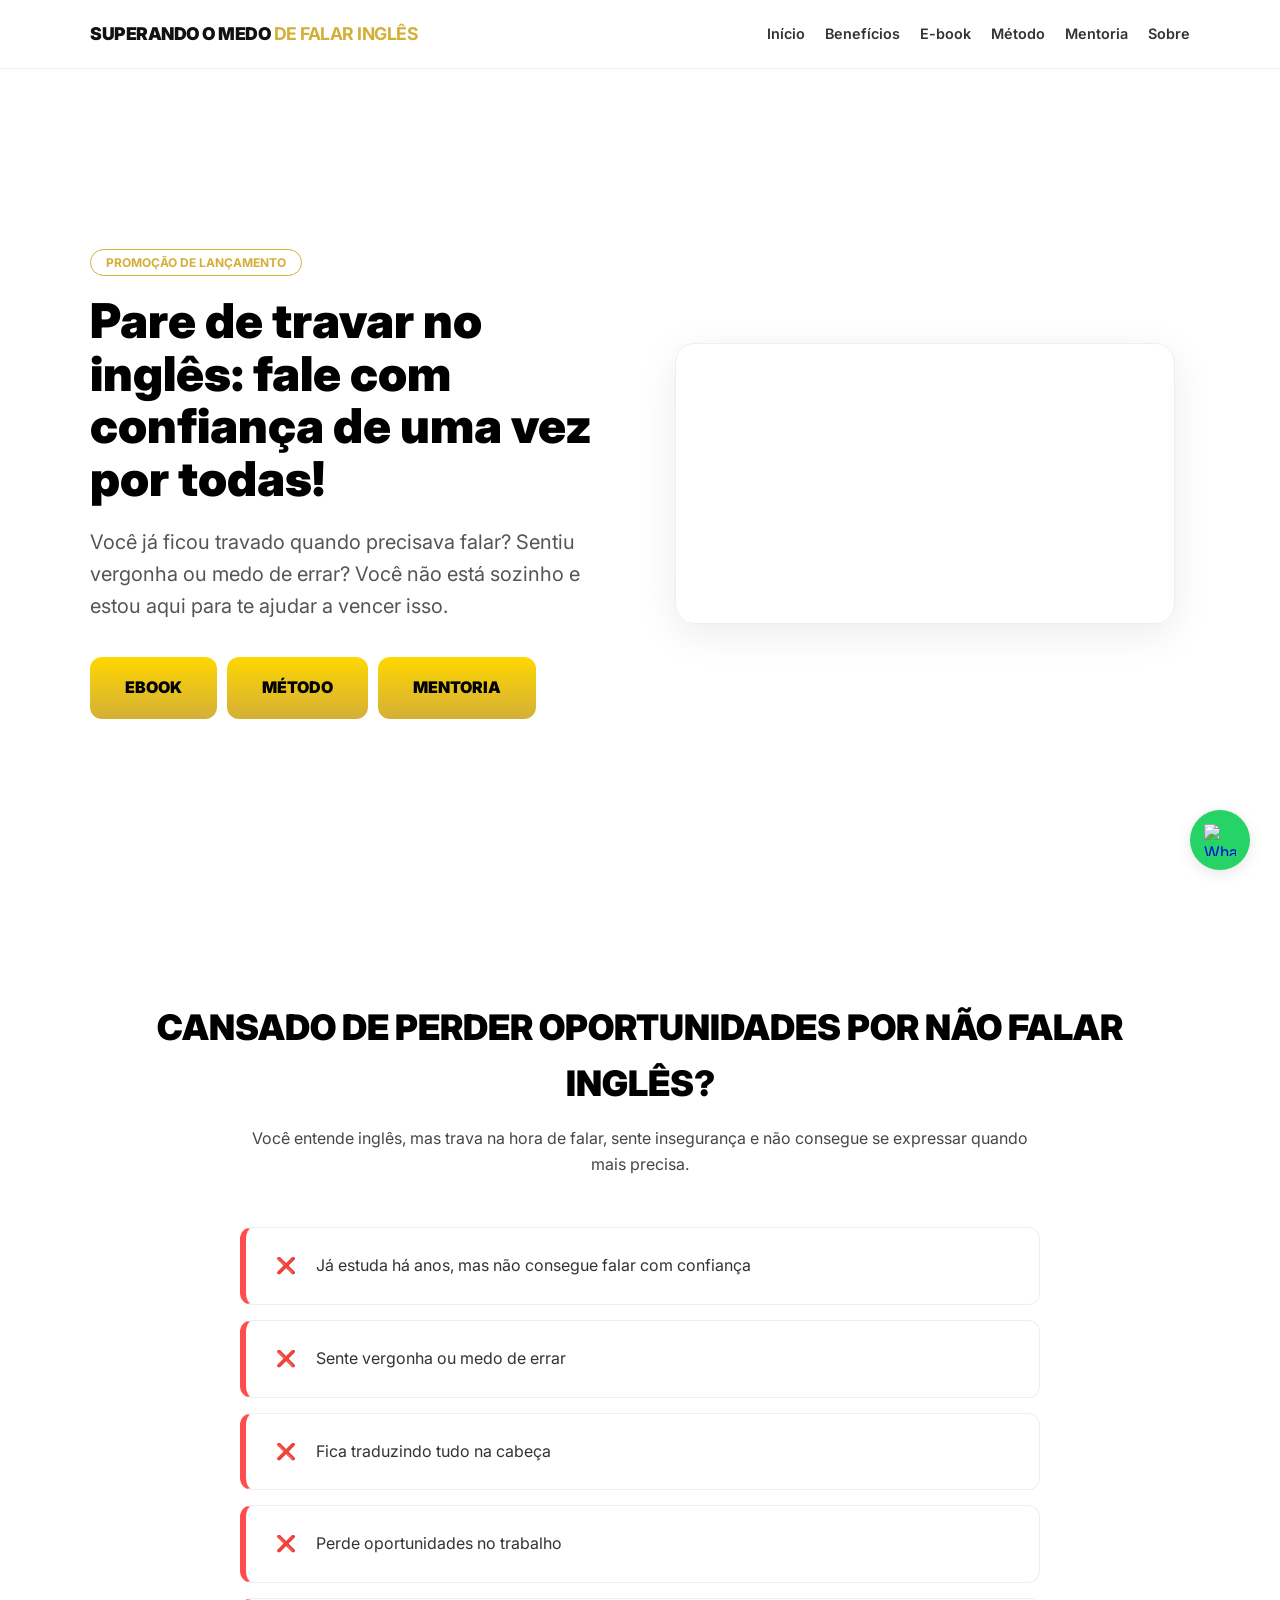
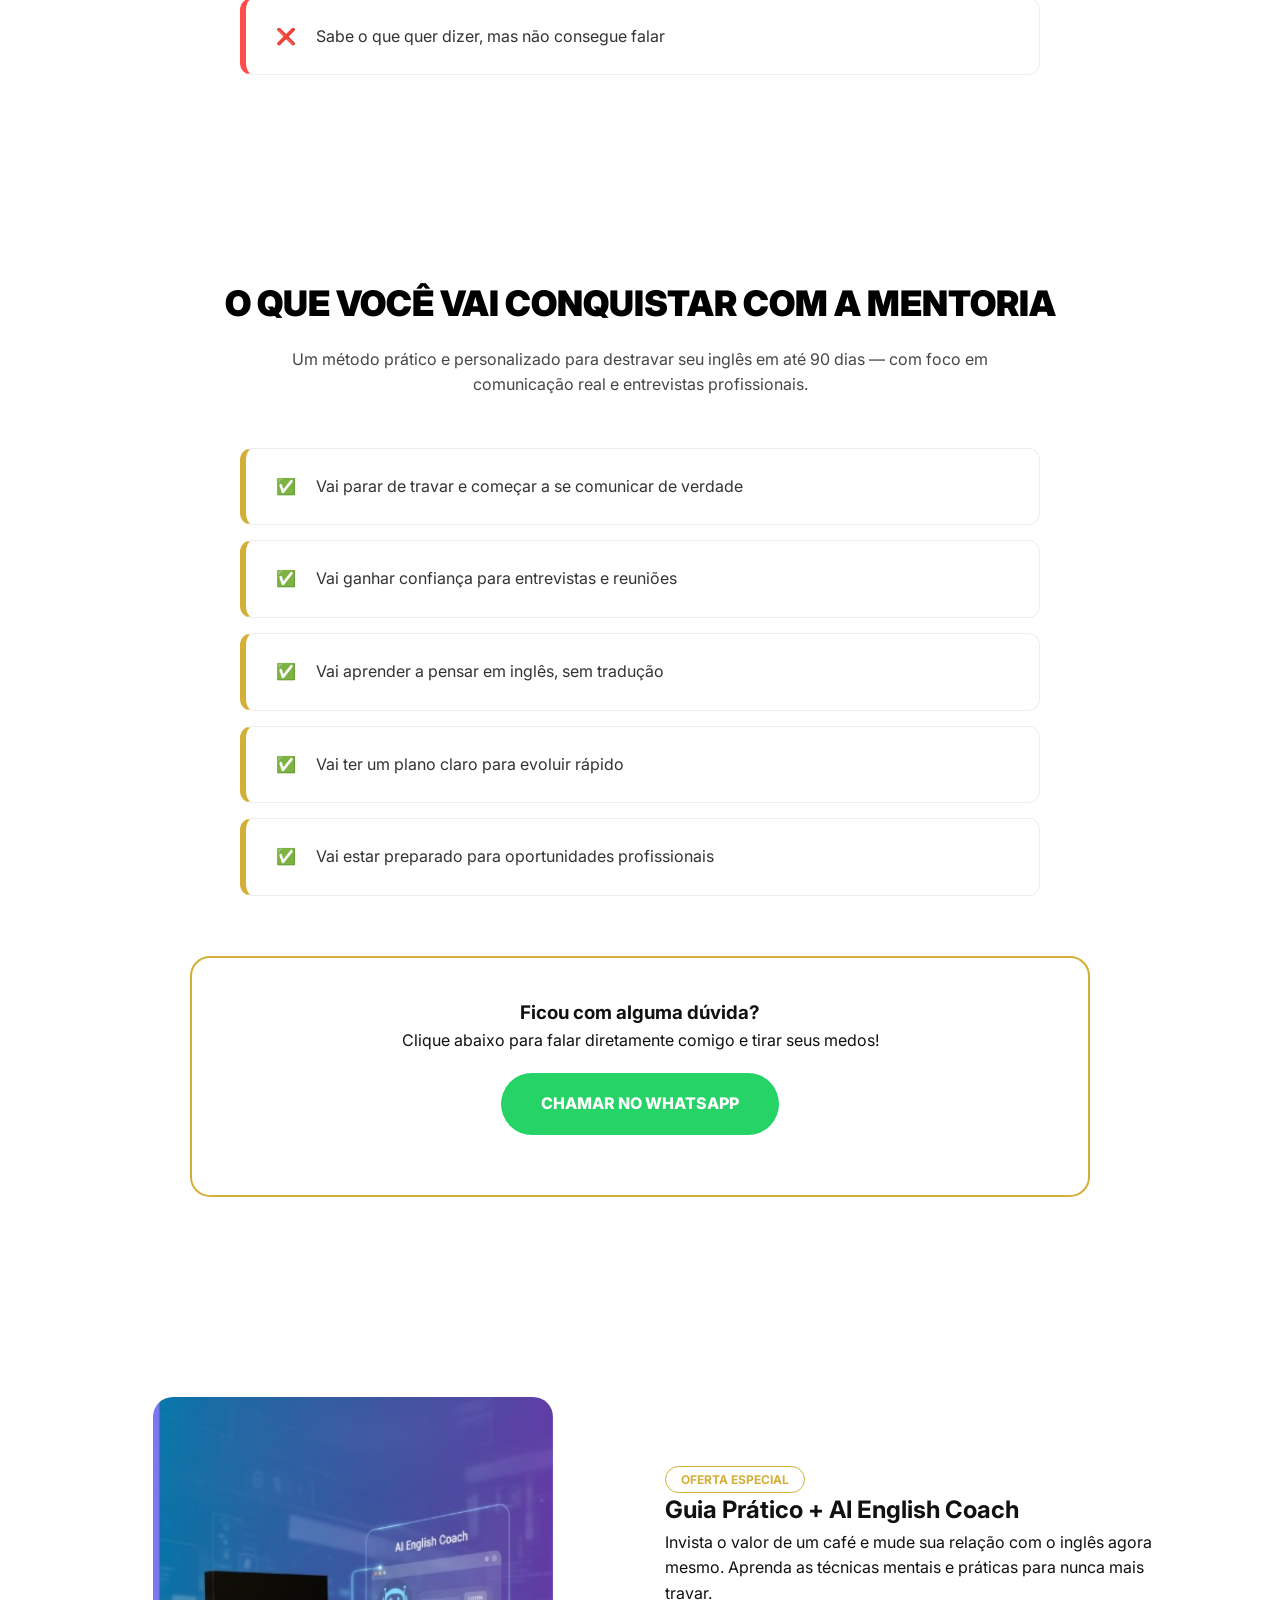
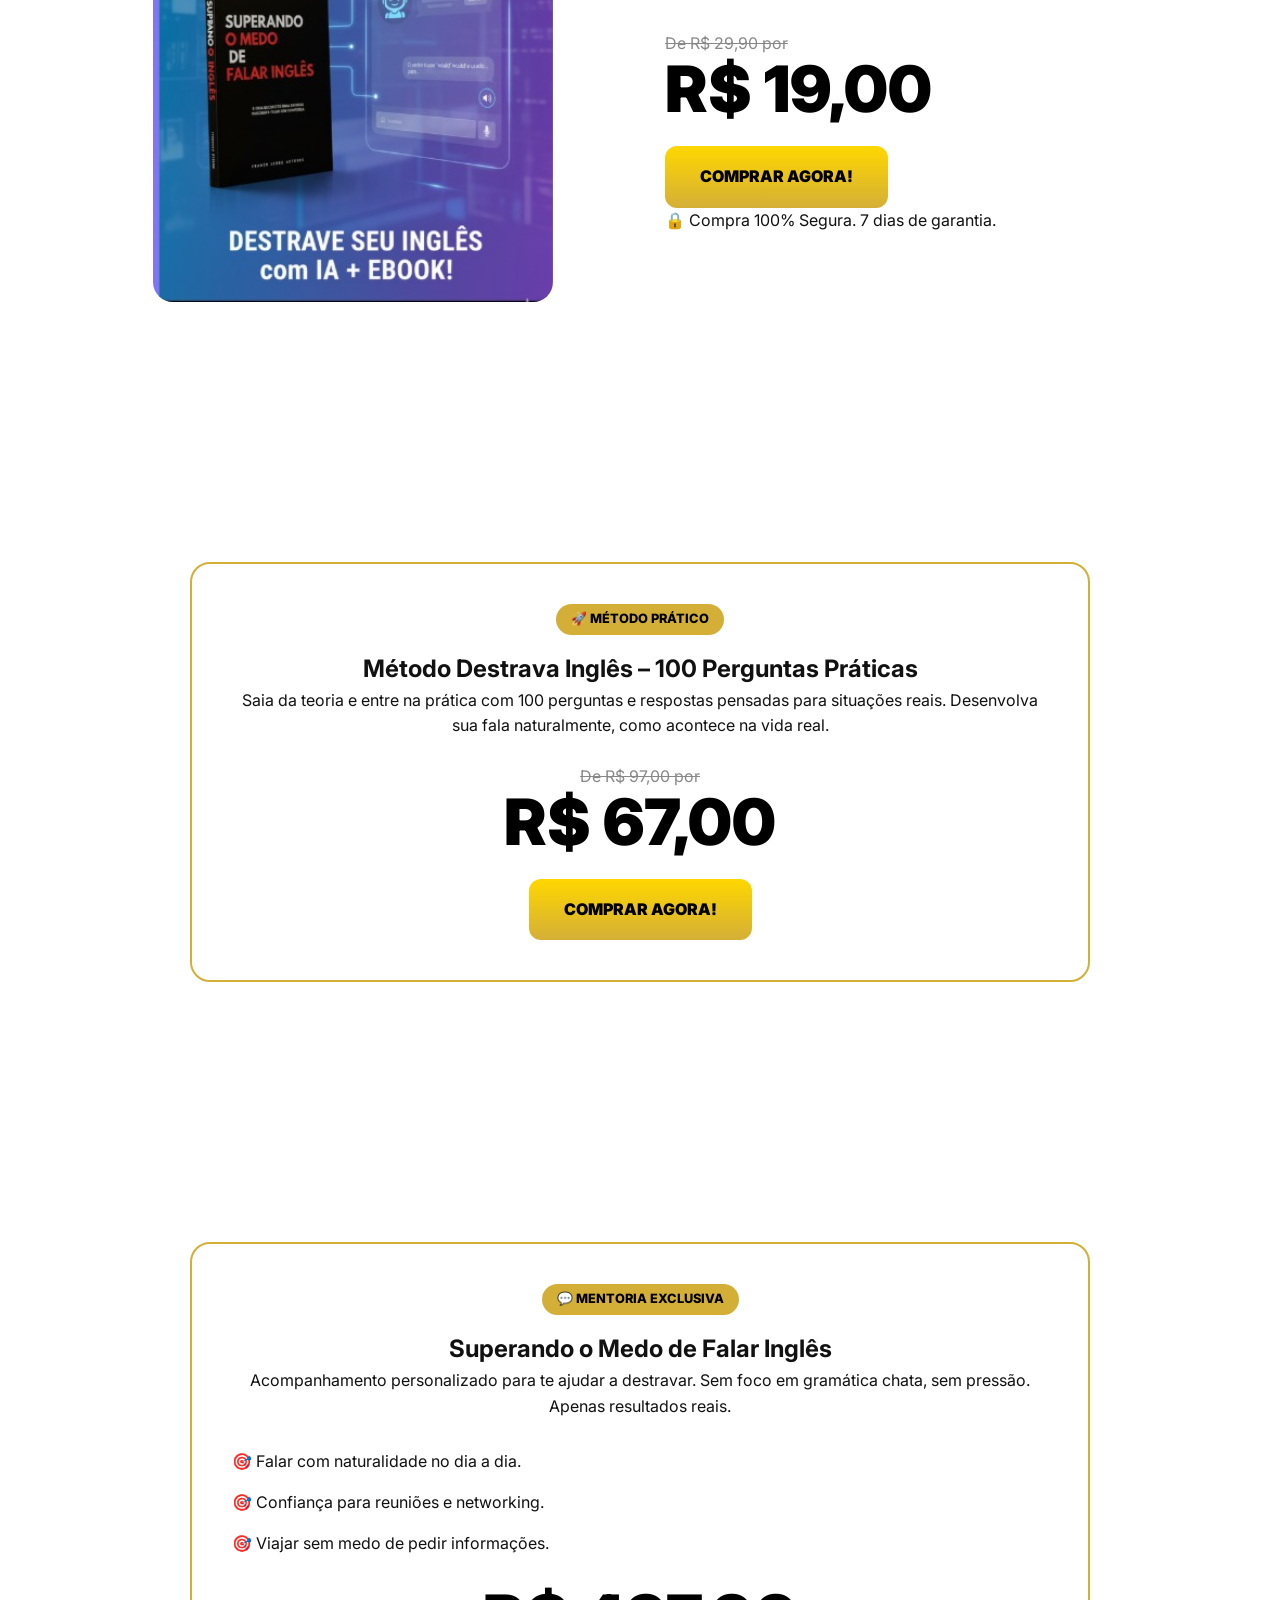
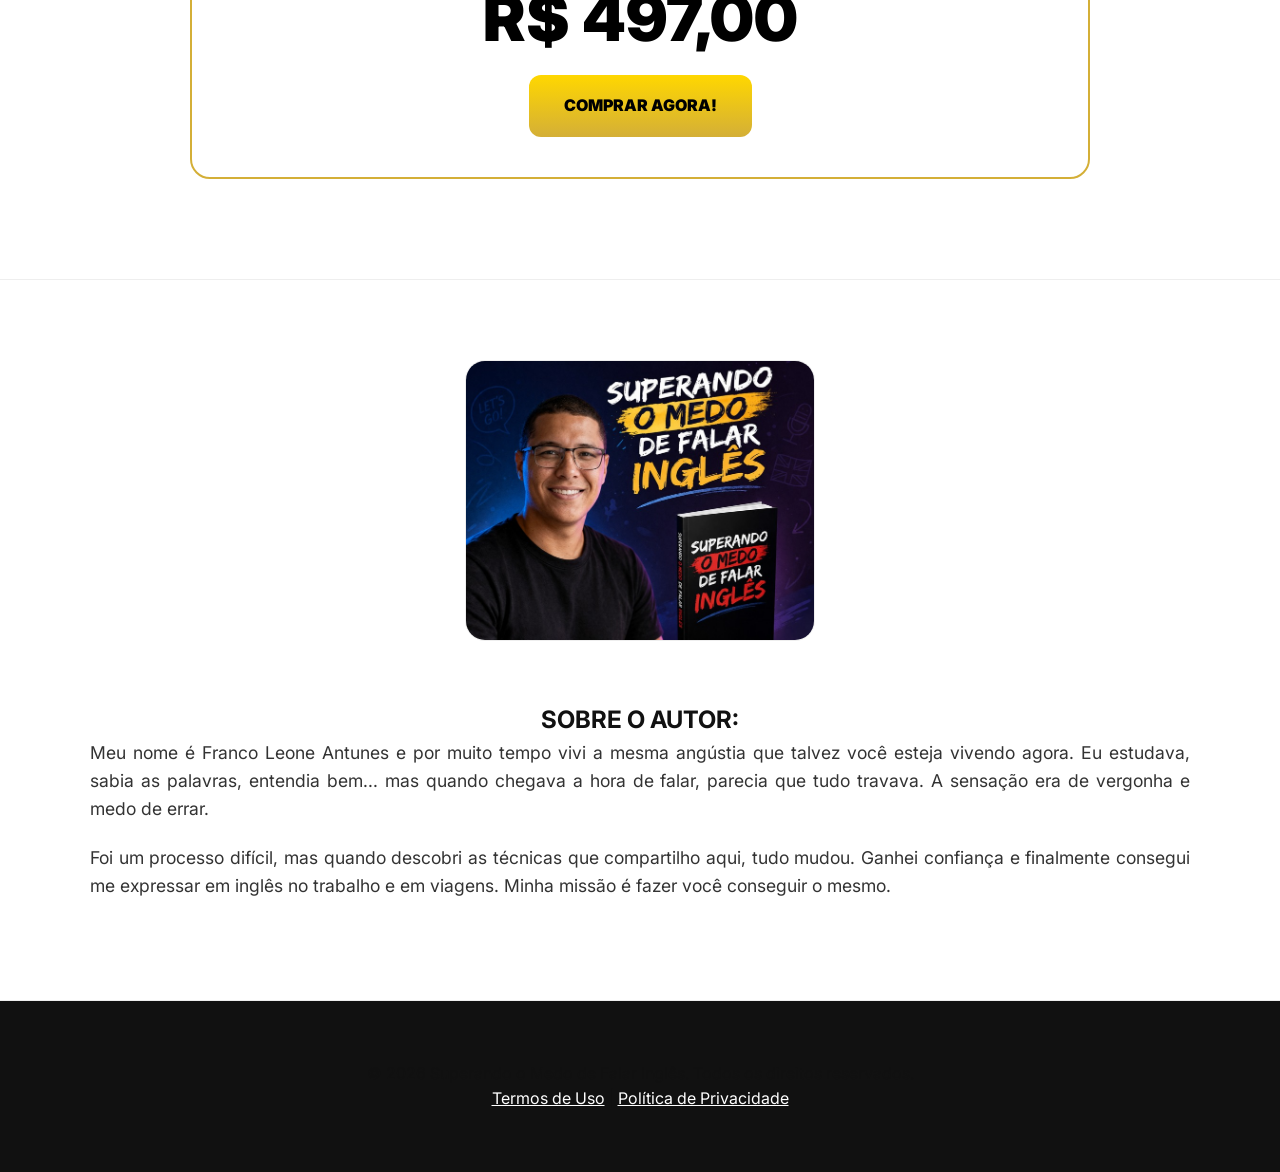
==== index.html @ 3b40af59 "Rename index.white.html to index.html" ====
<!DOCTYPE html>
<html lang="pt-br">
<head>
    <meta charset="UTF-8">
    <meta name="viewport" content="width=device-width, initial-scale=1.0">
    <meta name="description" content="Aprenda a superar o medo de falar inglês com técnicas práticas e mentoria personalizada. Destrave sua fluência profissional em até 90 dias.">
    <meta name="keywords" content="inglês, fluência, medo de falar inglês, mentoria de inglês, inglês para negócios, aprender inglês rápido">
    <meta name="author" content="Franco Leone Antunes">
    
    <meta property="og:type" content="website">
    <meta property="og:url" content="https://superandoomedo.com.br/">
    <meta property="og:title" content="Superando o Medo de Falar Inglês | Mentoria">
    <meta property="og:description" content="Pare de travar no inglês e fale com confiança de uma vez por todas!">
    <meta property="og:image" content="banner-franco.jpg">

    <title>Superando o Medo de Falar Inglês | Mentoria Exclusiva</title>
    
    <link rel="icon" href="data:image/svg+xml,<svg xmlns=%22http://www.w3.org/2000/svg%22 viewBox=%220 0 100 100%22><text y=%22.9em%22 font-size=%2290%22>🔓</text></svg>">
    
    <link rel="stylesheet" href="style_white.css">
    
    <link rel="preconnect" href="https://fonts.googleapis.com">
    <link rel="preconnect" href="https://fonts.gstatic.com" crossorigin>
    <link href="https://fonts.googleapis.com/css2?family=Inter:wght@400;700;900&display=swap" rel="stylesheet">
</head>
<body>

    <header>
        <div class="container">
            <div class="logo-text">SUPERANDO O MEDO <strong>DE FALAR INGLÊS</strong></div>
            <nav id="nav-menu">
                <ul>
                    <li><a href="#home">Início</a></li>
                    <li><a href="#beneficios">Benefícios</a></li>
                    <li><a href="#ebook">E-book</a></li>
                    <li><a href="#metodo-destrava">Método</a></li>
                    <li><a href="#mentoria">Mentoria</a></li>
                    <li><a href="#sobre">Sobre</a></li>
                </ul>
            </nav>
        </div>
    </header>

    <main>
        <section id="home">
            <div class="container hero-grid">
                <div class="hero-text">
                    <span class="badge">PROMOÇÃO DE LANÇAMENTO</span>
                    <h1>Pare de travar no inglês: fale com confiança de uma vez por todas!</h1>
                    <p>Você já ficou travado quando precisava falar? Sentiu vergonha ou medo de errar? Você não está sozinho e estou aqui para te ajudar a vencer isso.</p>
                    <div class="hero-btns">
                        <a href="#ebook" class="btn-primary pulse">EBOOK</a>
                        <a href="#metodo-destrava" class="btn-primary pulse">MÉTODO</a>
                        <a href="#mentoria" class="btn-primary pulse">MENTORIA</a>
                    </div>
                </div>
                <div class="hero-image">
                    <div class="video-container">
                        <iframe 
                            src="https://www.youtube.com/embed/LpdrgagAjxs?autoplay=1&mute=1&loop=1&playlist=LpdrgagAjxs" 
                            title="SUPERANDO O MEDO DE FALAR INGLÊS" 
                            frameborder="0" 
                            allow="accelerometer; autoplay; clipboard-write; encrypted-media; gyroscope; picture-in-picture; web-share" 
                            allowfullscreen>
                        </iframe>
                    </div>
                </div> 
            </div> 
        </section>
        
        <section id="problemas" class="bg-dark">
            <div class="container">
                <h2 class="section-title">CANSADO DE PERDER OPORTUNIDADES POR NÃO FALAR INGLÊS?</h2>
                <p class="section-subtitle">Você entende inglês, mas trava na hora de falar, sente insegurança e não consegue se expressar quando mais precisa.</p>
                
                <div class="unified-column">
                    <div class="unified-card card-red">
                        <span class="icon">❌</span>
                        <p>Já estuda há anos, mas não consegue falar com confiança</p>
                    </div>
                    <div class="unified-card card-red">
                        <span class="icon">❌</span>
                        <p>Sente vergonha ou medo de errar</p>
                    </div>
                    <div class="unified-card card-red">
                        <span class="icon">❌</span>
                        <p>Fica traduzindo tudo na cabeça</p>
                    </div>
                    <div class="unified-card card-red">
                        <span class="icon">❌</span>
                        <p>Perde oportunidades no trabalho</p>
                    </div>
                    <div class="unified-card card-red">
                        <span class="icon">❌</span>
                        <p>Sabe o que quer dizer, mas não consegue falar</p>
                    </div>
                </div>
            </div>
        </section>

        <section id="beneficios">
            <div class="container">
                <h2 class="section-title">O QUE VOCÊ VAI CONQUISTAR COM A MENTORIA</h2>
                <p class="section-subtitle">Um método prático e personalizado para destravar seu inglês em até 90 dias — com foco em comunicação real e entrevistas profissionais.</p>
                
                <div class="unified-column">
                    <div class="unified-card card-gold">
                        <span class="icon">✅</span>
                        <p>Vai parar de travar e começar a se comunicar de verdade</p>
                    </div>
                    <div class="unified-card card-gold">
                        <span class="icon">✅</span>
                        <p>Vai ganhar confiança para entrevistas e reuniões</p>
                    </div>
                    <div class="unified-card card-gold">
                        <span class="icon">✅</span>
                        <p>Vai aprender a pensar em inglês, sem tradução</p>
                    </div>
                    <div class="unified-card card-gold">
                        <span class="icon">✅</span>
                        <p>Vai ter um plano claro para evoluir rápido</p>
                    </div>
                    <div class="unified-card card-gold">
                        <span class="icon">✅</span>
                        <p>Vai estar preparado para oportunidades profissionais</p>
                    </div>
                </div>

                <div class="cta-simple-box">
                    <h3>Ficou com alguma dúvida?</h3>
                    <p>Clique abaixo para falar diretamente comigo e tirar seus medos!</p>
                    <a href="https://api.whatsapp.com/send?phone=5519981287313&text=Oi%20Franco!%20Tenho%20uma%20dúvida%20sobre%20a%20mentoria." class="btn-wa-large">CHAMAR NO WHATSAPP</a>
                </div>
            </div>
        </section>

        <section id="ebook" class="bg-dark">
            <div class="container ebook-grid">
                <div class="ebook-image-container">
                    <img src="ia-ebook.jpg" alt="Capa do E-book Superando o Medo" class="ebook-img">
                </div>
                <div class="ebook-content">
                    <span class="badge">OFERTA ESPECIAL</span>
                    <h2>Guia Prático + AI English Coach</h2>
                    <p>Invista o valor de um café e mude sua relação com o inglês agora mesmo. Aprenda as técnicas mentais e práticas para nunca mais travar.</p>
                    
                    <div class="price-container">
                        <span class="old-price">De R$ 29,90 por</span>
                        <span class="new-price">R$ 19,00</span>
                    </div>
                    
                    <a href="https://hotmart.com/pt-br/marketplace/produtos/desbloqueie-sua-fluencia-em-ingles-guia-pratico-para-superar-o-medo-de-falar/B101420411U" class="btn-primary pulse" target="_blank">COMPRAR AGORA!</a>
                    <p class="security-text">🔒 Compra 100% Segura. 7 dias de garantia.</p>
                </div>
            </div>
        </section>

        <section id="metodo-destrava">
            <div class="container">
                <div class="mentoria-premium-card">
                    <div class="mentoria-header">
                        <span class="highlight-tag">🚀 MÉTODO PRÁTICO</span>
                        <h2>Método Destrava Inglês – 100 Perguntas Práticas</h2>
                    </div>
                    <div class="mentoria-body">
                        <p>Saia da teoria e entre na prática com 100 perguntas e respostas pensadas para situações reais. Desenvolva sua fala naturalmente, como acontece na vida real.</p>
                        
                        <div class="price-container">
                            <span class="old-price">De R$ 97,00 por</span>
                            <span class="new-price">R$ 67,00</span>
                        </div>
                        
                        <a href="https://go.hotmart.com/H105443977J" class="btn-primary pulse" target="_blank">COMPRAR AGORA!</a>
                    </div>
                </div>
            </div>
        </section>

        <section id="mentoria" class="bg-dark">
            <div class="container">
                <div class="mentoria-premium-card">
                    <div class="mentoria-header">
                        <span class="highlight-tag">💬 MENTORIA EXCLUSIVA</span>
                        <h2>Superando o Medo de Falar Inglês</h2>
                    </div>
                    <div class="mentoria-body">
                        <p>Acompanhamento personalizado para te ajudar a destravar. Sem foco em gramática chata, sem pressão. Apenas resultados reais.</p>
                        <ul class="mentoria-bullets">
                            <li>🎯 Falar com naturalidade no dia a dia.</li>
                            <li>🎯 Confiança para reuniões e networking.</li>
                            <li>🎯 Viajar sem medo de pedir informações.</li>
                        </ul>
                        <div class="price-container">
                            <span class="new-price">R$ 497,00</span>
                        </div>
                        <a href="https://hotmart.com/pt-br/marketplace/produtos/consultoria-superando-o-medo-de-falar-ingles/E101495128T" class="btn-primary pulse" target="_blank">COMPRAR AGORA!</a>
                    </div>
                </div>
            </div>
        </section>

        <section id="sobre" class="author-section">
            <div class="container author-grid">
                <div class="author-img-wrapper">
                    <img src="banner-franco.jpg" alt="Franco Leone Antunes" class="author-photo">
                </div>
                <div class="author-info">
                    <h2>SOBRE O AUTOR:</h2>
                    <p>Meu nome é Franco Leone Antunes e por muito tempo vivi a mesma angústia que talvez você esteja vivendo agora. Eu estudava, sabia as palavras, entendia bem... mas quando chegava a hora de falar, parecia que tudo travava. A sensação era de vergonha e medo de errar.</p>
                    <p>Foi um processo difícil, mas quando descobri as técnicas que compartilho aqui, tudo mudou. Ganhei confiança e finalmente consegui me expressar em inglês no trabalho e em viagens. Minha missão é fazer você conseguir o mesmo.</p>
                </div>
            </div>
        </section>
    </main>

    <footer>
        <div class="container">
            <div class="footer-content">
                <p>&copy; 2026 Superando o Medo de Falar Inglês. Todos os direitos reservados.</p>
                <div class="footer-links">
                    <a href="#">Termos de Uso</a> | <a href="#">Política de Privacidade</a>
                </div>
            </div>
        </div>
    </footer>

    <a href="https://api.whatsapp.com/send?phone=5519981287313&text=Oi%20Franco!%20Vim%20pelo%20site%20e%20quero%20saber%20mais." class="whatsapp-float" target="_blank">
        <img src="https://upload.wikimedia.org/wikipedia/commons/6/6b/WhatsApp.svg" alt="WhatsApp Icon">
    </a>

</body>
</html>
---- style_white.css ----
/* --- FUNDAMENTOS --- */
:root {
    --primary: #D4AF37;
    --primary-hover: #B8860B;
    --bg-dark: #f9f9f9;
    --bg-light: #ffffff;
    --text-white: #111111;
    --text-muted: #555555;
    --gold-gradient: linear-gradient(180deg, #FFD700 0%, #D4AF37 100%);
    --card-shadow: 0 10px 30px rgba(0, 0, 0, 0.05);
    --border-gold-soft: rgba(212, 175, 55, 0.2);
}

* { margin: 0; padding: 0; box-sizing: border-box; }
html { scroll-behavior: smooth; }
body { 
    background: var(--bg-light); 
    color: var(--text-white); 
    font-family: 'Inter', sans-serif; 
    line-height: 1.6;
    background-attachment: fixed;
}
.container { width: 90%; max-width: 1100px; margin: 0 auto; }

/* --- HEADER --- */
header { 
    padding: 20px 0; 
    background: #ffffff; 
    backdrop-filter: blur(10px); 
    position: sticky; top: 0; z-index: 1000; 
    border-bottom: 1px solid #eee; 
}
header .container { display: flex; justify-content: space-between; align-items: center; }
.logo-text { font-size: 1.1rem; font-weight: 900; letter-spacing: -0.5px; }
.logo-text strong { color: var(--primary); }
nav ul { display: flex; list-style: none; gap: 20px; }
nav ul li a { color: #333; text-decoration: none; font-size: 0.9rem; font-weight: 600; transition: 0.3s; }
nav ul li a:hover { color: var(--primary); }

/* --- HERO --- */
.hero-grid { 
    padding: 80px 0; 
    display: grid; 
    grid-template-columns: 1fr 1fr; 
    gap: 40px; 
    align-items: center; 
}
.hero-text h1 { font-size: 3rem; font-weight: 900; line-height: 1.1; margin: 20px 0; color: #000; }
.hero-text p { font-size: 1.25rem; margin-bottom: 35px; color: var(--text-muted); }
.hero-btns { display: flex; gap: 10px; flex-wrap: wrap; }
.badge { border: 1px solid var(--primary); color: var(--primary); padding: 5px 15px; border-radius: 50px; font-size: 0.75rem; font-weight: bold; width: fit-content; }

.video-container {
    position: relative; width: 100%; max-width: 500px; margin: 0 auto;
    aspect-ratio: 16 / 9; border-radius: 20px; overflow: hidden;
    box-shadow: 0 10px 40px rgba(0,0,0,0.08); border: 1px solid #eee;
}
.video-container iframe { position: absolute; top: 0; left: 0; width: 100%; height: 100%; border: none; }

/* --- BOTÕES --- */
.btn-primary { 
    background: var(--gold-gradient); color: #000; padding: 18px 35px; 
    border-radius: 12px; text-decoration: none; font-weight: 900; 
    display: inline-block; transition: 0.3s; text-align: center; border: none;
}
.btn-secondary { 
    border: 2px solid var(--primary); color: var(--primary); padding: 16px 35px; 
    border-radius: 12px; text-decoration: none; font-weight: 900; 
    display: inline-block; transition: 0.3s; text-align: center;
}
.btn-primary:hover { transform: translateY(-3px); box-shadow: 0 10px 20px rgba(212, 175, 55, 0.2); }

/* --- CARDS COM ZOOM --- */
section { padding: 100px 0; }
.section-title { text-align: center; color: #000; font-size: 2.2rem; font-weight: 900; margin-bottom: 15px; }
.section-subtitle { text-align: center; max-width: 800px; margin: 0 auto 50px; opacity: 0.9; color: #333; }

.unified-column { display: flex; flex-direction: column; gap: 15px; max-width: 800px; margin: 0 auto; }
.unified-card { 
    background: #ffffff; padding: 25px 30px; border-radius: 12px; 
    display: flex; align-items: center; gap: 20px; border: 1px solid #eee; 
    transition: all 0.4s cubic-bezier(0.175, 0.885, 0.32, 1.275);
    color: #333;
}
.unified-card:hover { transform: scale(1.03); border-color: var(--primary); }

.card-red { border-left: 6px solid #ff4d4d; }
.card-gold { border-left: 6px solid var(--primary); }

/* --- CARDS PREMIUM (MÉTODO E MENTORIA) --- */
.mentoria-premium-card { 
    display: flex !important;
    flex-direction: column !important;
    align-items: center !important; 
    justify-content: center !important;
    text-align: center !important; 
    margin: 60px auto 0; 
    padding: 40px; 
    border: 2px solid var(--primary); 
    border-radius: 20px; 
    background: #fff; 
    width: 100%;
    max-width: 900px;
}

.highlight-tag {
    background: var(--primary);
    color: #000;
    padding: 5px 15px;
    border-radius: 50px;
    font-size: 0.8rem;
    font-weight: 800;
    text-transform: uppercase;
    margin-bottom: 15px;
    display: inline-block;
}

/* --- CENTRALIZAÇÃO DEFINITIVA (DÚVIDAS) --- */
.cta-simple-box { 
    display: flex !important;
    flex-direction: column !important;
    align-items: center !important; 
    justify-content: center !important;
    text-align: center !important; 
    margin: 60px auto 0; 
    padding: 40px; 
    border: 2px solid var(--primary); 
    border-radius: 20px; 
    background: #fff; 
    width: 100%;
    max-width: 900px;
}

/* --- BOTÃO WHATSAPP VERDE CENTRALIZADO --- */
.btn-wa-large { 
    display: flex; 
    align-items: center; 
    justify-content: center; 
    background: #25d366 !important; 
    color: #fff !important; 
    padding: 18px 40px; 
    border-radius: 50px; 
    text-decoration: none; 
    font-weight: 800; 
    margin: 25px auto 0; 
    transition: 0.3s;
    width: fit-content;
}

/* --- LIMPEZA DA MENTORIA (SEM PONTOS) --- */
.mentoria-bullets { 
    list-style: none !important; 
    padding: 0 !important; 
    margin: 30px auto !important; 
}
.mentoria-bullets li { 
    margin-bottom: 15px; 
    display: flex; 
    align-items: center; 
    gap: 10px; 
    list-style-type: none !important;
}

/* --- EBOOK E SOBRE --- */
.ebook-grid { display: grid; gap: 50px; align-items: center; grid-template-columns: 1fr 1fr; }
.ebook-img { width: 100%; border-radius: 20px; max-width: 400px; display: block; margin: 0 auto; }
.price-container { margin: 25px 0; }
.old-price { text-decoration: line-through; color: #888; display: block; }
.new-price { font-size: 4rem; font-weight: 900; color: #000; display: block; line-height: 1; }

.author-section { background: #fff; color: #111; padding: 80px 0; border-top: 1px solid #eee; }
.author-grid { display: grid; grid-template-columns: 350px 1fr; gap: 60px; align-items: center; }
.author-photo { width: 100%; max-width: 350px; border-radius: 20px; display: block; margin: 0 auto; border: 1px solid #eee; }
.author-info p { margin-bottom: 20px; font-size: 1.1rem; text-align: justify; color: #333; }

/* --- FOOTER (CORREÇÃO DAS LETRAS AZUIS) --- */
footer { padding: 60px 0; background: #111; text-align: center; border-top: 1px solid #eee; }
footer .container { display: flex; flex-direction: column; align-items: center; }
footer a, footer a:visited, footer a:active { 
    color: #ffffff !important; 
    text-decoration: underline !important; 
    -webkit-text-fill-color: #ffffff !important;
    transition: 0.3s; 
}
footer a:hover { color: var(--primary) !important; }

/* --- WHATSAPP FLUTUANTE --- */
.whatsapp-float { 
    position: fixed; bottom: 30px; right: 30px; 
    background-color: #25d366; width: 60px; height: 60px; 
    border-radius: 50%; display: flex; align-items: center; justify-content: center; 
    z-index: 2000; box-shadow: 0 4px 15px rgba(0,0,0,0.1); 
}
.whatsapp-float img { width: 32px; height: 32px; object-fit: contain; }

/* --- RESPONSIVIDADE --- */
@media (max-width: 850px) {
    nav { display: none; }
    .hero-grid, .author-grid, .ebook-grid { grid-template-columns: 1fr !important; text-align: center; }
    .hero-btns { justify-content: center; }
    .btn-primary, .btn-secondary { width: 100%; }
}

/* --- ANIMAÇÕES E CORREÇÕES FINAIS --- */
.pulse { animation: pulse-animation 2s infinite; }
@keyframes pulse-animation {
    0%, 100% { transform: scale(1); }
    50% { transform: scale(1.05); }
}

#duvidas, .cta-simple-box, section:last-of-type .container {
    text-align: center !important;
    display: flex !important;
    flex-direction: column !important;
    align-items: center !important;
    justify-content: center !important;
}

.btn-wa-large {
    margin: 20px auto !important;
    display: inline-flex !important;
}

/* --- ESTILO DO INSTAGRAM NO SOBRE (COLE NO FINAL DO ARQUIVO) --- */
.insta-wrapper {
    margin-top: 25px;
}

.custom-insta-link {
    display: inline-flex;
    align-items: center;
    text-decoration: none !important; 
    color: #333 !important; 
    font-weight: 800;
    font-size: 1rem;
    padding: 10px 20px;
    background: #f0f0f0; 
    border-radius: 50px;
    transition: 0.3s;
}

.custom-insta-link:hover {
    background: #e0e0e0;
    color: var(--primary) !important; 
}

.insta-icon {
    width: 22px;
    height: 22px;
    margin-right: 10px;
}

/* Centraliza o botão do insta apenas no celular */
@media (max-width: 850px) {
    .insta-wrapper {
        display: flex;
        justify-content: center;
    }
}
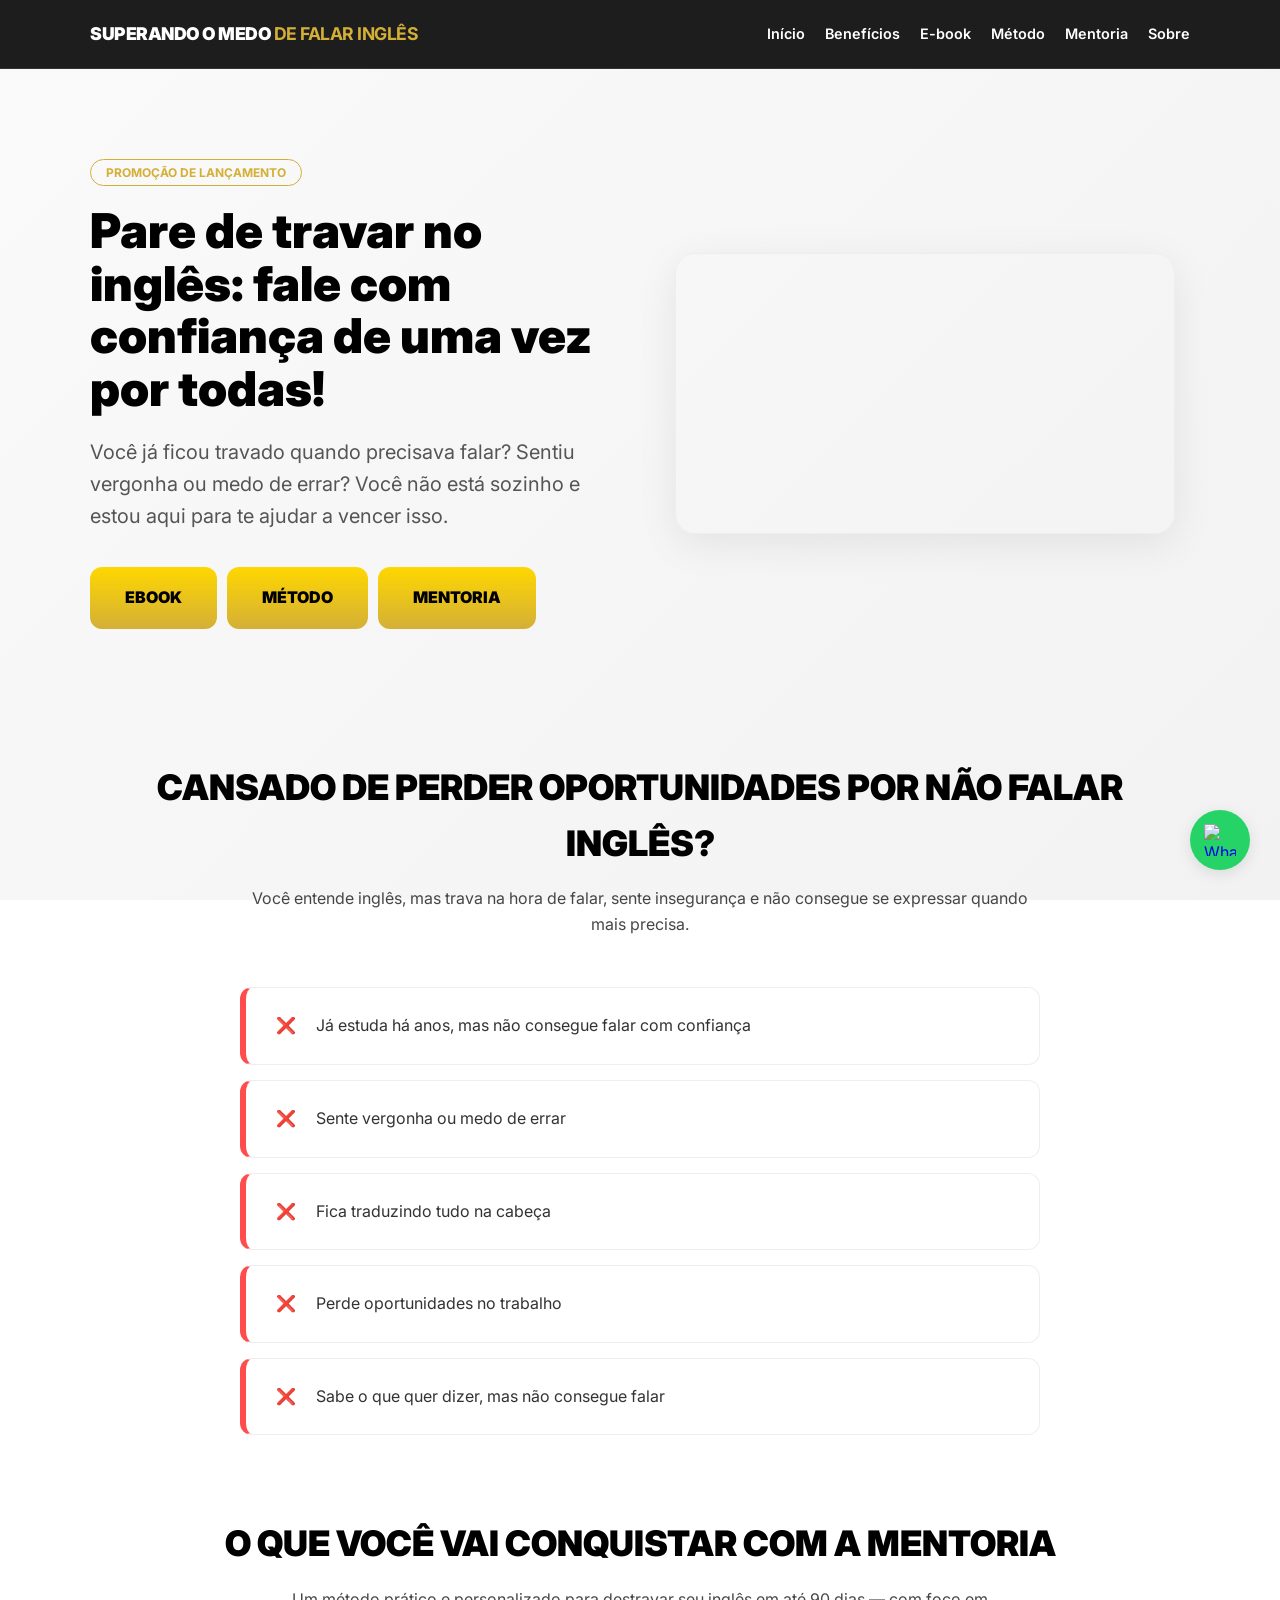
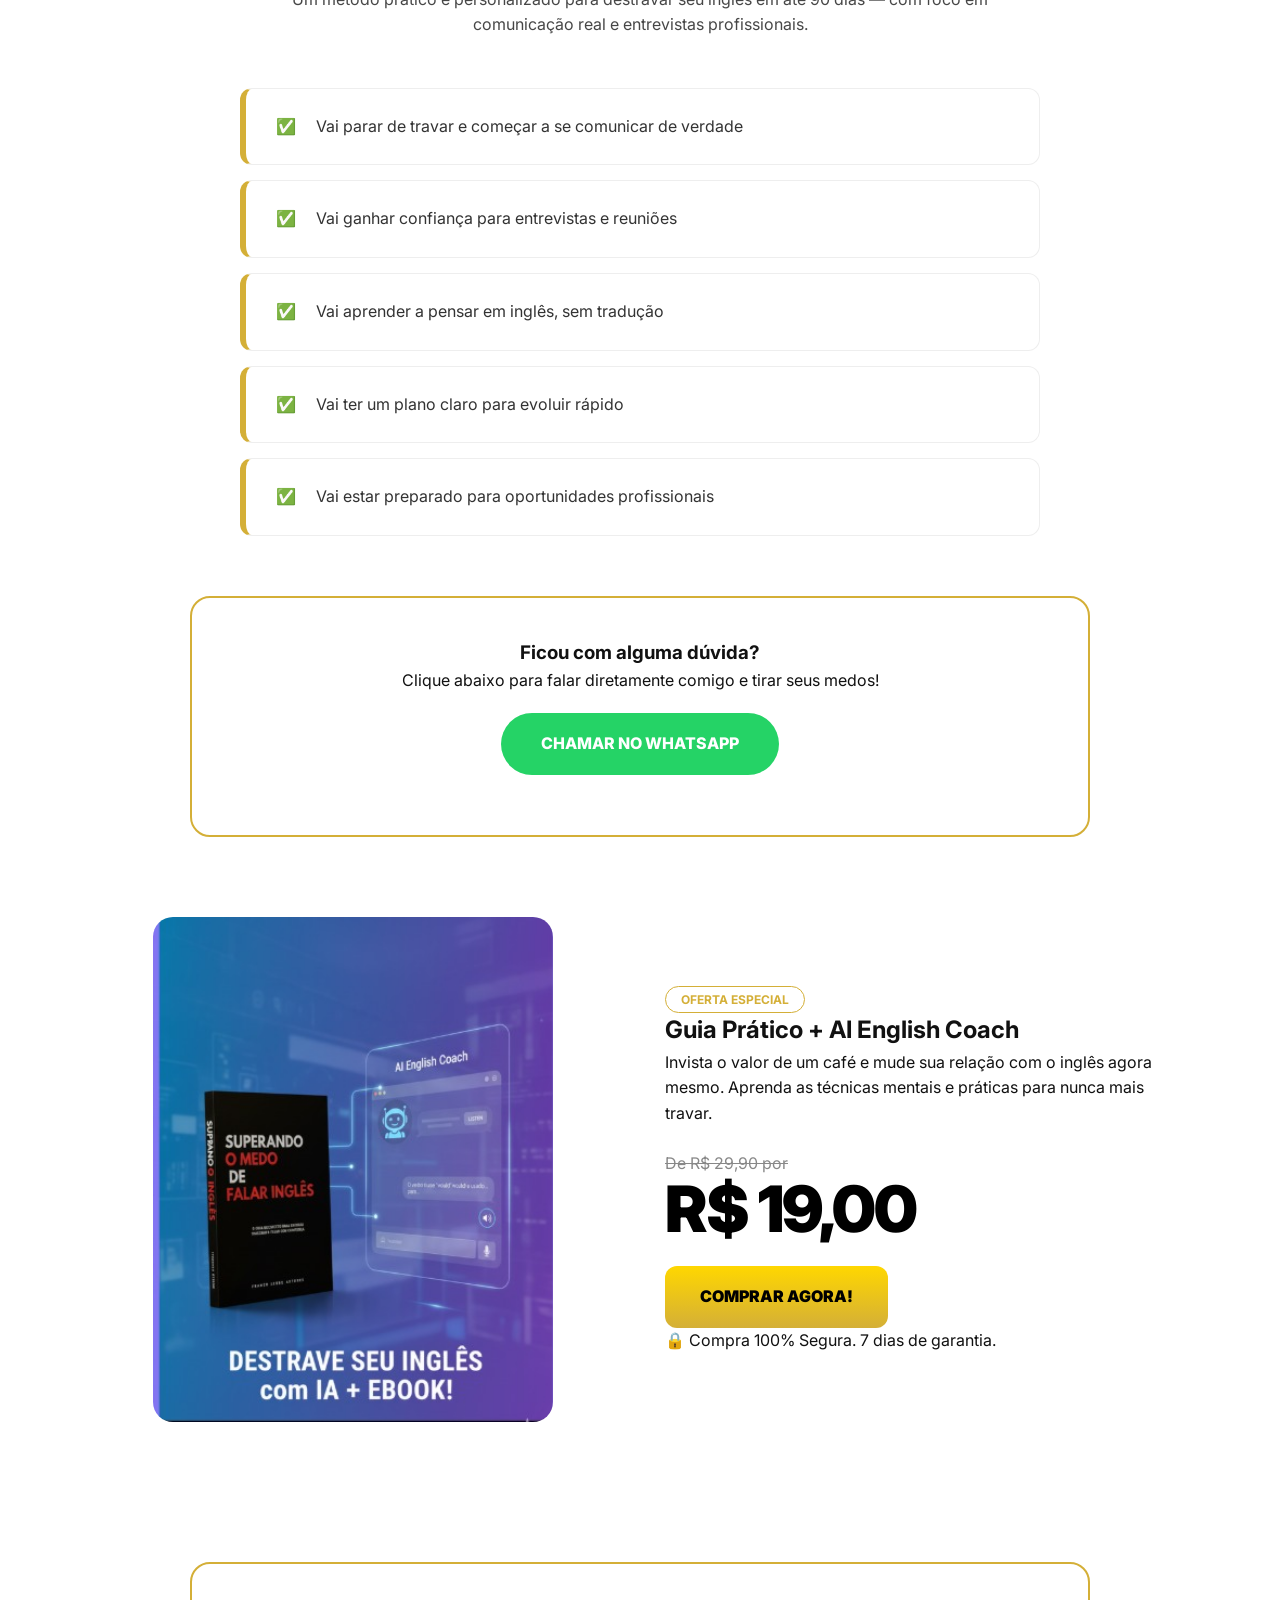
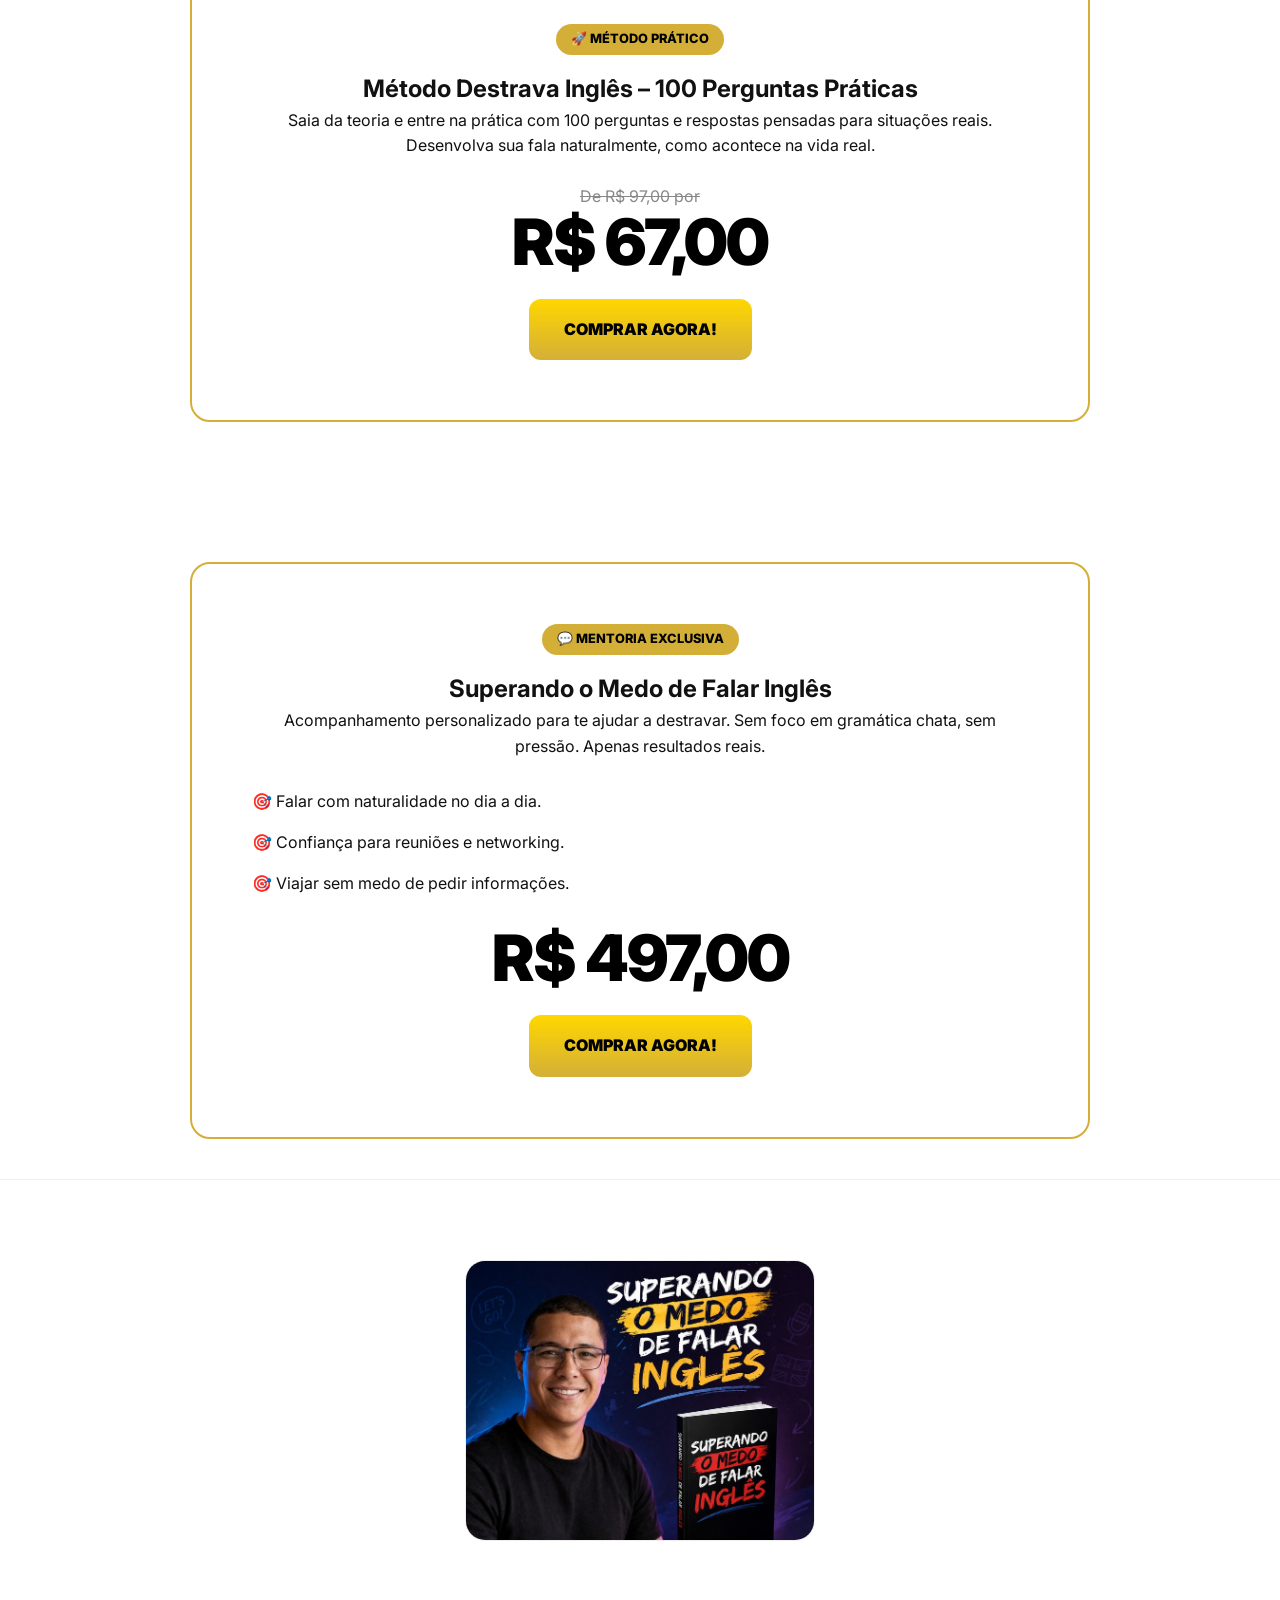
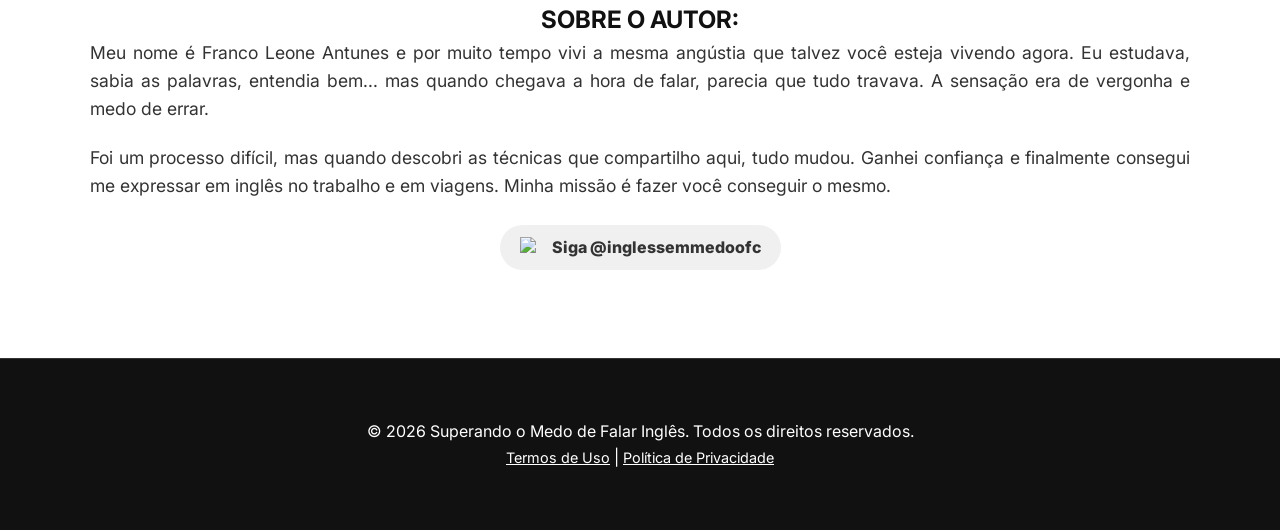
==== commit a26cb219: "Update index.html" ====
--- a/index.html
+++ b/index.html
@@ -208,6 +208,13 @@
                     <h2>SOBRE O AUTOR:</h2>
                     <p>Meu nome é Franco Leone Antunes e por muito tempo vivi a mesma angústia que talvez você esteja vivendo agora. Eu estudava, sabia as palavras, entendia bem... mas quando chegava a hora de falar, parecia que tudo travava. A sensação era de vergonha e medo de errar.</p>
                     <p>Foi um processo difícil, mas quando descobri as técnicas que compartilho aqui, tudo mudou. Ganhei confiança e finalmente consegui me expressar em inglês no trabalho e em viagens. Minha missão é fazer você conseguir o mesmo.</p>
+                    
+                    <div class="insta-wrapper">
+                        <a href="https://www.instagram.com/inglessemmedoofc?igsh=eXN4MGY2cHg0Y2Vk&utm_source=qr" target="_blank" class="custom-insta-link">
+                            <img src="https://upload.wikimedia.org/wikipedia/commons/e/e7/Instagram_logo_2016.svg" alt="Instagram" class="insta-icon">
+                            Siga @inglessemmedoofc
+                        </a>
+                    </div>
                 </div>
             </div>
         </section>
--- a/style_white.css
+++ b/style_white.css
@@ -2,44 +2,66 @@
 :root {
     --primary: #D4AF37;
     --primary-hover: #B8860B;
-    --bg-dark: #f9f9f9;
-    --bg-light: #ffffff;
+    --bg-dark: #F2F2F2;
+    --bg-light: #FAFAFA;
     --text-white: #111111;
     --text-muted: #555555;
     --gold-gradient: linear-gradient(180deg, #FFD700 0%, #D4AF37 100%);
-    --card-shadow: 0 10px 30px rgba(0, 0, 0, 0.05);
+    --card-shadow: 0 15px 35px rgba(0, 0, 0, 0.06);
     --border-gold-soft: rgba(212, 175, 55, 0.2);
 }
 
 * { margin: 0; padding: 0; box-sizing: border-box; }
 html { scroll-behavior: smooth; }
 body { 
-    background: var(--bg-light); 
+    /* Cria o degradê suave entre o branco gelo e o cinza claro */
+    background: linear-gradient(135deg, var(--bg-light) 0%, var(--bg-dark) 100%);
+    background-attachment: fixed; /* Mantém o degradê estático ao rolar */
+    
+    /* Mantenha o restante das suas propriedades */
     color: var(--text-white); 
     font-family: 'Inter', sans-serif; 
     line-height: 1.6;
-    background-attachment: fixed;
 }
 .container { width: 90%; max-width: 1100px; margin: 0 auto; }
 
-/* --- HEADER --- */
-header { 
-    padding: 20px 0; 
-    background: #ffffff; 
-    backdrop-filter: blur(10px); 
-    position: sticky; top: 0; z-index: 1000; 
-    border-bottom: 1px solid #eee; 
-}
+/* --- HEADER (MODO ESCURO) --- */
+header {
+    padding: 20px 0;
+    background: rgba(17, 17, 17, 0.95); /* Preto sofisticado com leve transparência */
+    backdrop-filter: blur(10px); /* O efeito de 'vidro fosco' */
+    position: sticky;
+    top: 0;
+    z-index: 1000;
+    border-bottom: 1px solid rgba(255, 255, 255, 0.1); /* Uma linha de brilho bem fina */
+}
+
 header .container { display: flex; justify-content: space-between; align-items: center; }
-.logo-text { font-size: 1.1rem; font-weight: 900; letter-spacing: -0.5px; }
-.logo-text strong { color: var(--primary); }
+
+.logo-text { 
+    font-size: 1.1rem; 
+    font-weight: 900; 
+    letter-spacing: -0.5px; 
+    color: #ffffff; /* Letras do logo em branco */
+}
+
+.logo-text strong { color: var(--primary); } /* Mantém o "DE FALAR INGLÊS" em dourado */
+
 nav ul { display: flex; list-style: none; gap: 20px; }
-nav ul li a { color: #333; text-decoration: none; font-size: 0.9rem; font-weight: 600; transition: 0.3s; }
-nav ul li a:hover { color: var(--primary); }
+
+nav ul li a { 
+    color: #ffffff; /* Palavras do menu em branco */
+    text-decoration: none; 
+    font-size: 0.9rem; 
+    font-weight: 600; 
+    transition: 0.3s; 
+}
+
+nav ul li a:hover { color: var(--primary); } /* Mantém o efeito dourado ao passar o mouse */
 
 /* --- HERO --- */
 .hero-grid { 
-    padding: 80px 0; 
+    padding: 50px 0; /* Diminui o espaço em cima e embaixo para 50px */
     display: grid; 
     grid-template-columns: 1fr 1fr; 
     gap: 40px; 
@@ -71,7 +93,7 @@
 .btn-primary:hover { transform: translateY(-3px); box-shadow: 0 10px 20px rgba(212, 175, 55, 0.2); }
 
 /* --- CARDS COM ZOOM --- */
-section { padding: 100px 0; }
+section { padding: 40px 0; }
 .section-title { text-align: center; color: #000; font-size: 2.2rem; font-weight: 900; margin-bottom: 15px; }
 .section-subtitle { text-align: center; max-width: 800px; margin: 0 auto 50px; opacity: 0.9; color: #333; }
 
@@ -95,7 +117,7 @@
     justify-content: center !important;
     text-align: center !important; 
     margin: 60px auto 0; 
-    padding: 40px; 
+    padding: 60px; 
     border: 2px solid var(--primary); 
     border-radius: 20px; 
     background: #fff; 
@@ -166,23 +188,48 @@
 .ebook-img { width: 100%; border-radius: 20px; max-width: 400px; display: block; margin: 0 auto; }
 .price-container { margin: 25px 0; }
 .old-price { text-decoration: line-through; color: #888; display: block; }
-.new-price { font-size: 4rem; font-weight: 900; color: #000; display: block; line-height: 1; }
+.new-price { 
+    font-size: 4rem; 
+    font-weight: 900; 
+    color: #000; 
+    display: block; 
+    line-height: 1;
+    letter-spacing: -2px; /* Adicione esta linha aqui */
+}
 
 .author-section { background: #fff; color: #111; padding: 80px 0; border-top: 1px solid #eee; }
 .author-grid { display: grid; grid-template-columns: 350px 1fr; gap: 60px; align-items: center; }
 .author-photo { width: 100%; max-width: 350px; border-radius: 20px; display: block; margin: 0 auto; border: 1px solid #eee; }
 .author-info p { margin-bottom: 20px; font-size: 1.1rem; text-align: justify; color: #333; }
 
-/* --- FOOTER (CORREÇÃO DAS LETRAS AZUIS) --- */
-footer { padding: 60px 0; background: #111; text-align: center; border-top: 1px solid #eee; }
-footer .container { display: flex; flex-direction: column; align-items: center; }
+/* --- FOOTER (CORREÇÃO DAS LETRAS AZUIS E TEXTO BRANCO) --- */
+footer { 
+    padding: 60px 0; 
+    background: #111; 
+    text-align: center; 
+    border-top: 1px solid #333; /* Mudei para um cinza escuro para não contrastar tanto com o fundo preto */
+    color: #ffffff; 
+}
+
+footer .container { 
+    display: flex; 
+    flex-direction: column; 
+    align-items: center; 
+    gap: 15px; /* Adiciona um espaço de 15px entre a frase e os links */
+}
+
 footer a, footer a:visited, footer a:active { 
     color: #ffffff !important; 
     text-decoration: underline !important; 
     -webkit-text-fill-color: #ffffff !important;
     transition: 0.3s; 
-}
-footer a:hover { color: var(--primary) !important; }
+    font-size: 0.9rem; /* Deixa os links levemente menores que o copyright, fica mais elegante */
+}
+
+footer a:hover { 
+    color: var(--primary) !important; 
+    -webkit-text-fill-color: var(--primary) !important;
+}
 
 /* --- WHATSAPP FLUTUANTE --- */
 .whatsapp-float { 
@@ -256,4 +303,20 @@
         display: flex;
         justify-content: center;
     }
-}+}
+
+/* --- AJUSTE DE PREÇOS PARA CELULAR --- */
+@media (max-width: 850px) {
+    .new-price {
+        font-size: 2.8rem !important; /* Diminui o preço no celular */
+        letter-spacing: -1px; /* Ajusta o espaçamento para não ficar espremido */
+    }
+    
+    .old-price {
+        font-size: 1rem; /* Diminui levemente o preço riscado também */
+    }
+
+    .mentoria-premium-card, .cta-simple-box {
+        padding: 30px 20px !important; /* Diminui o respiro interno para caber melhor na tela do celular */
+    }
+}
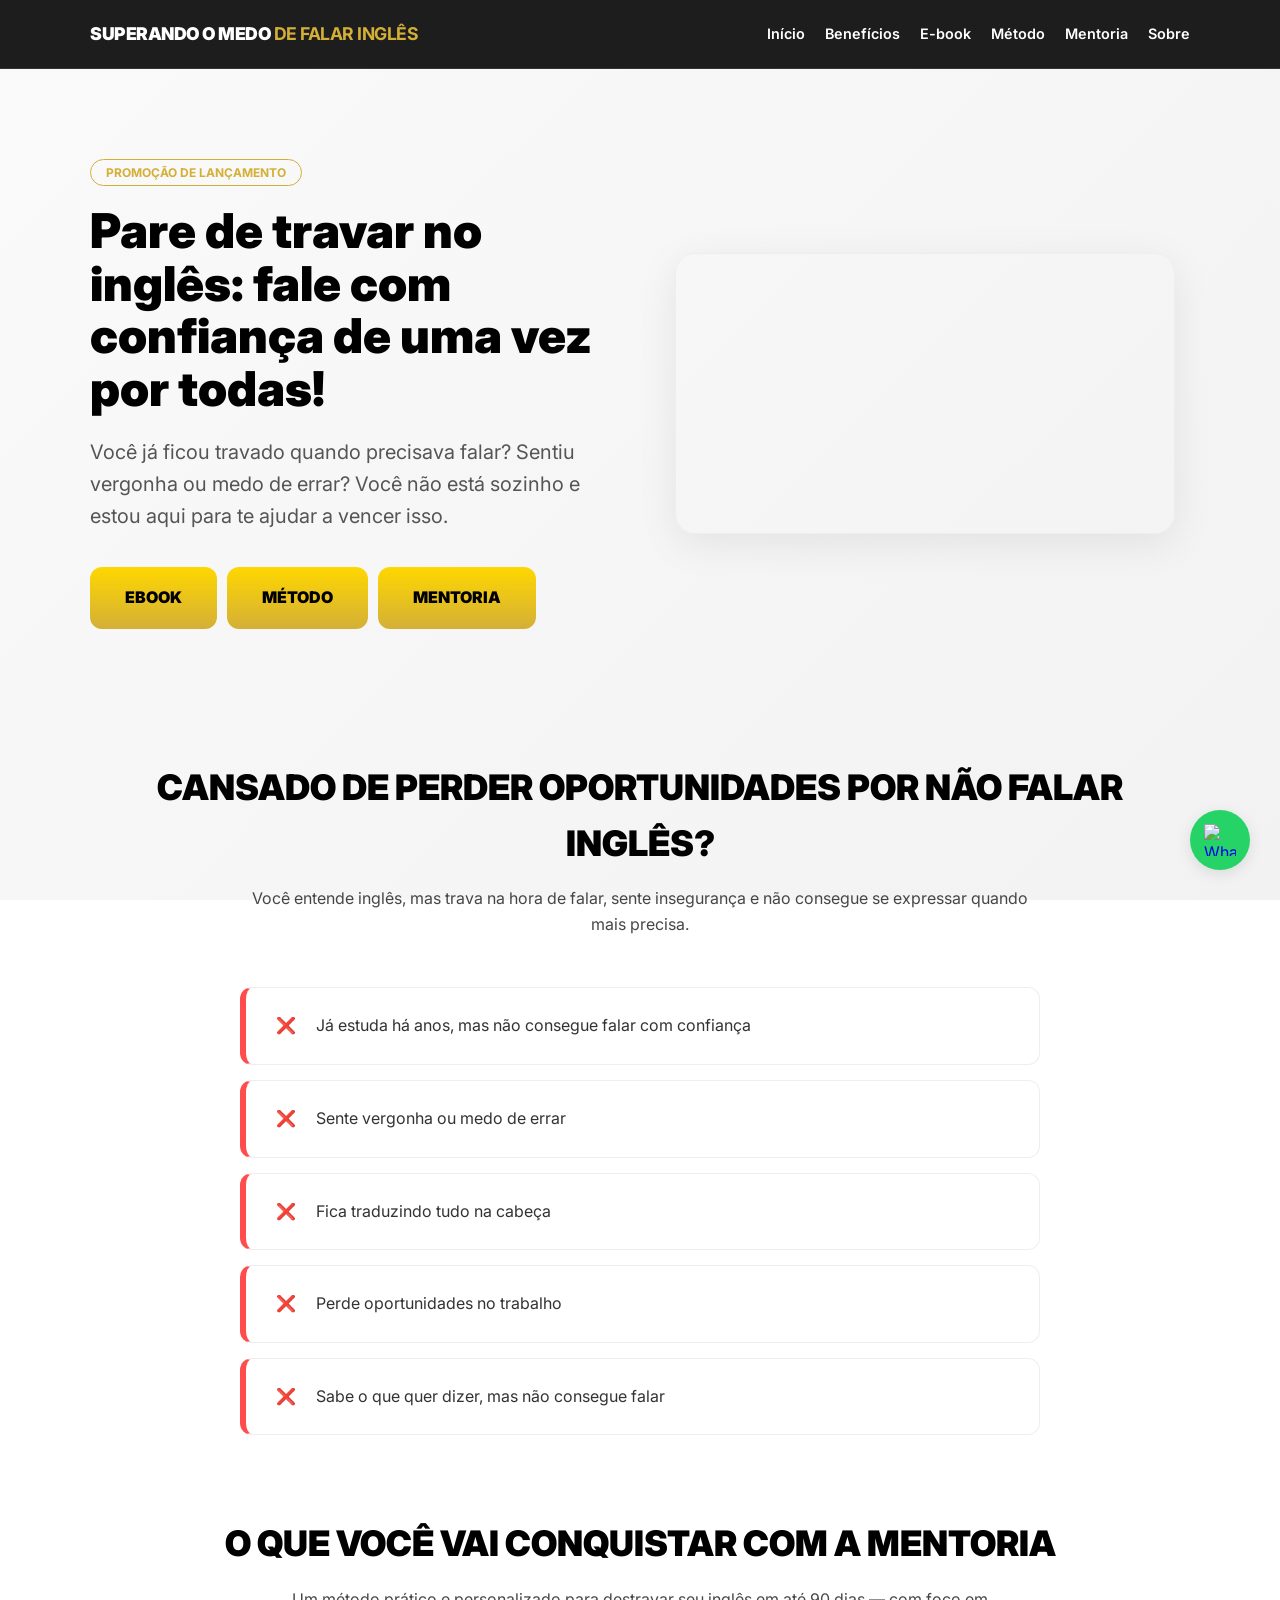
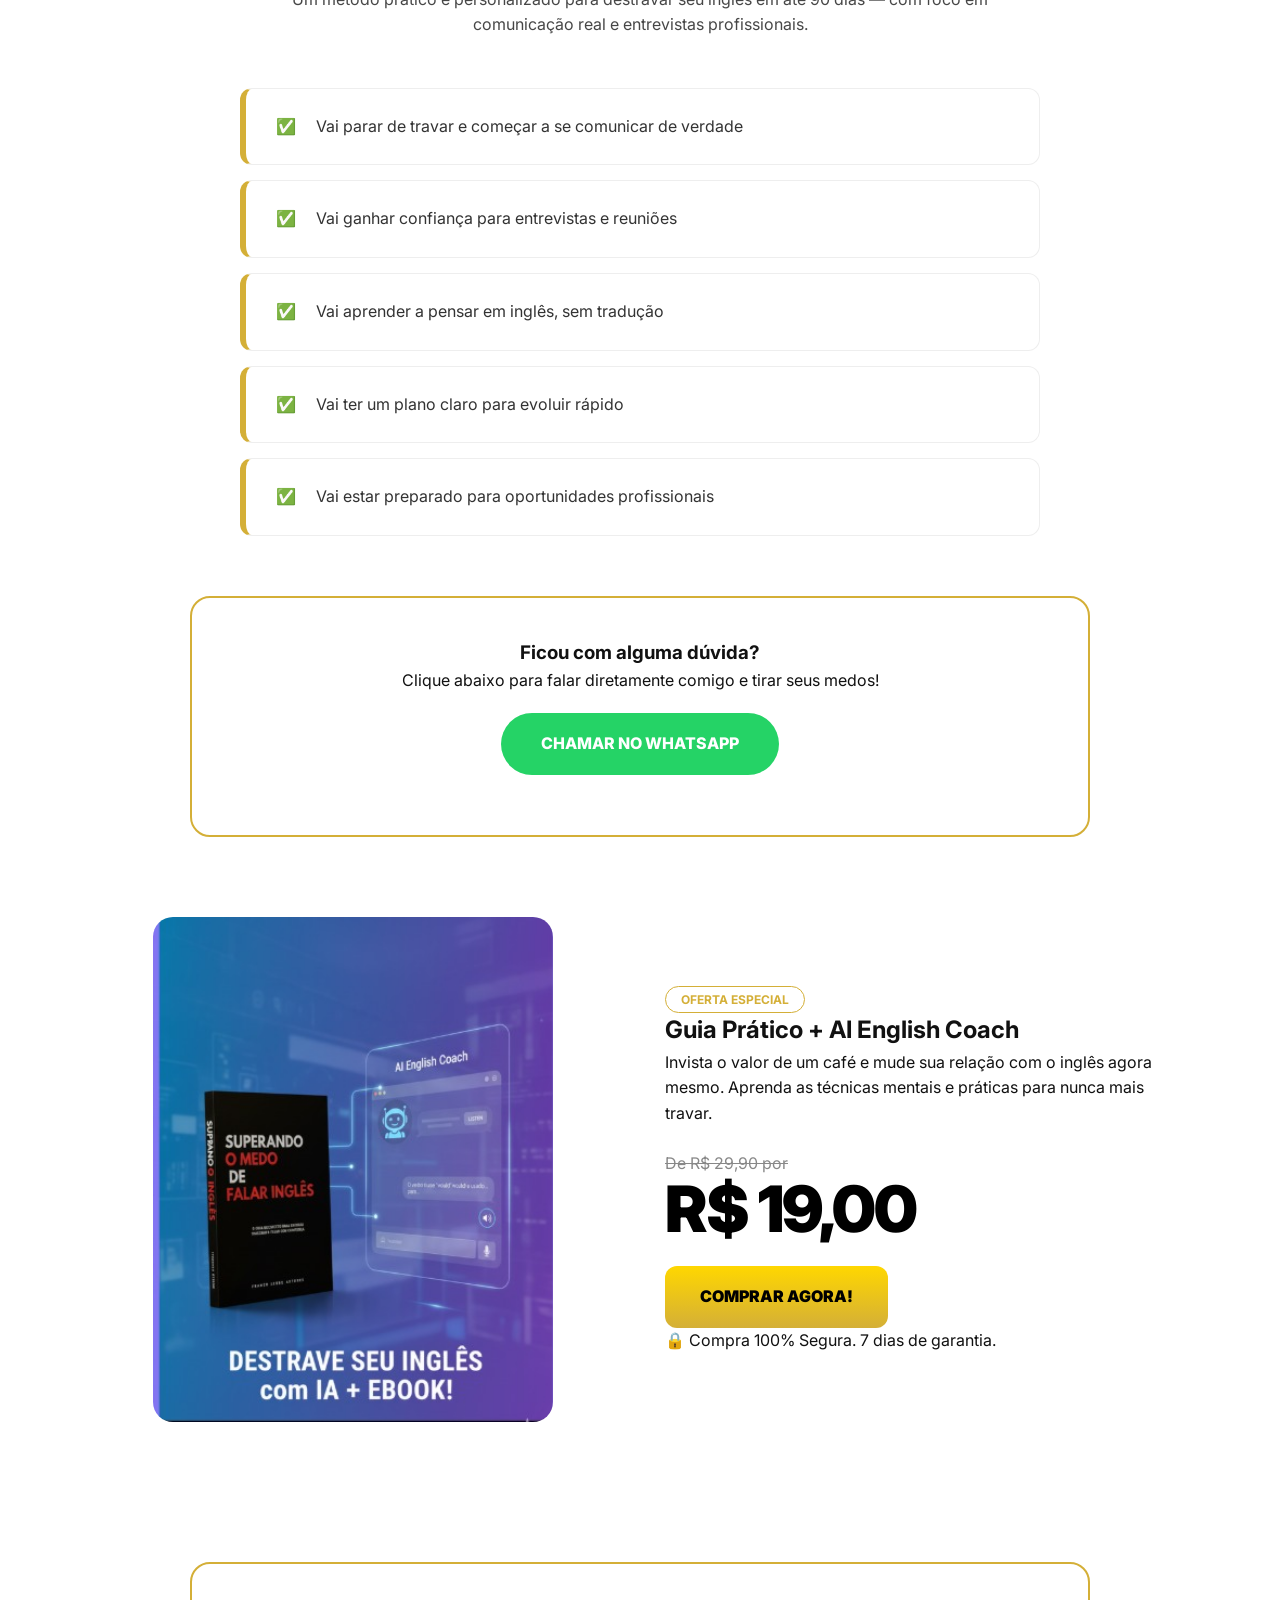
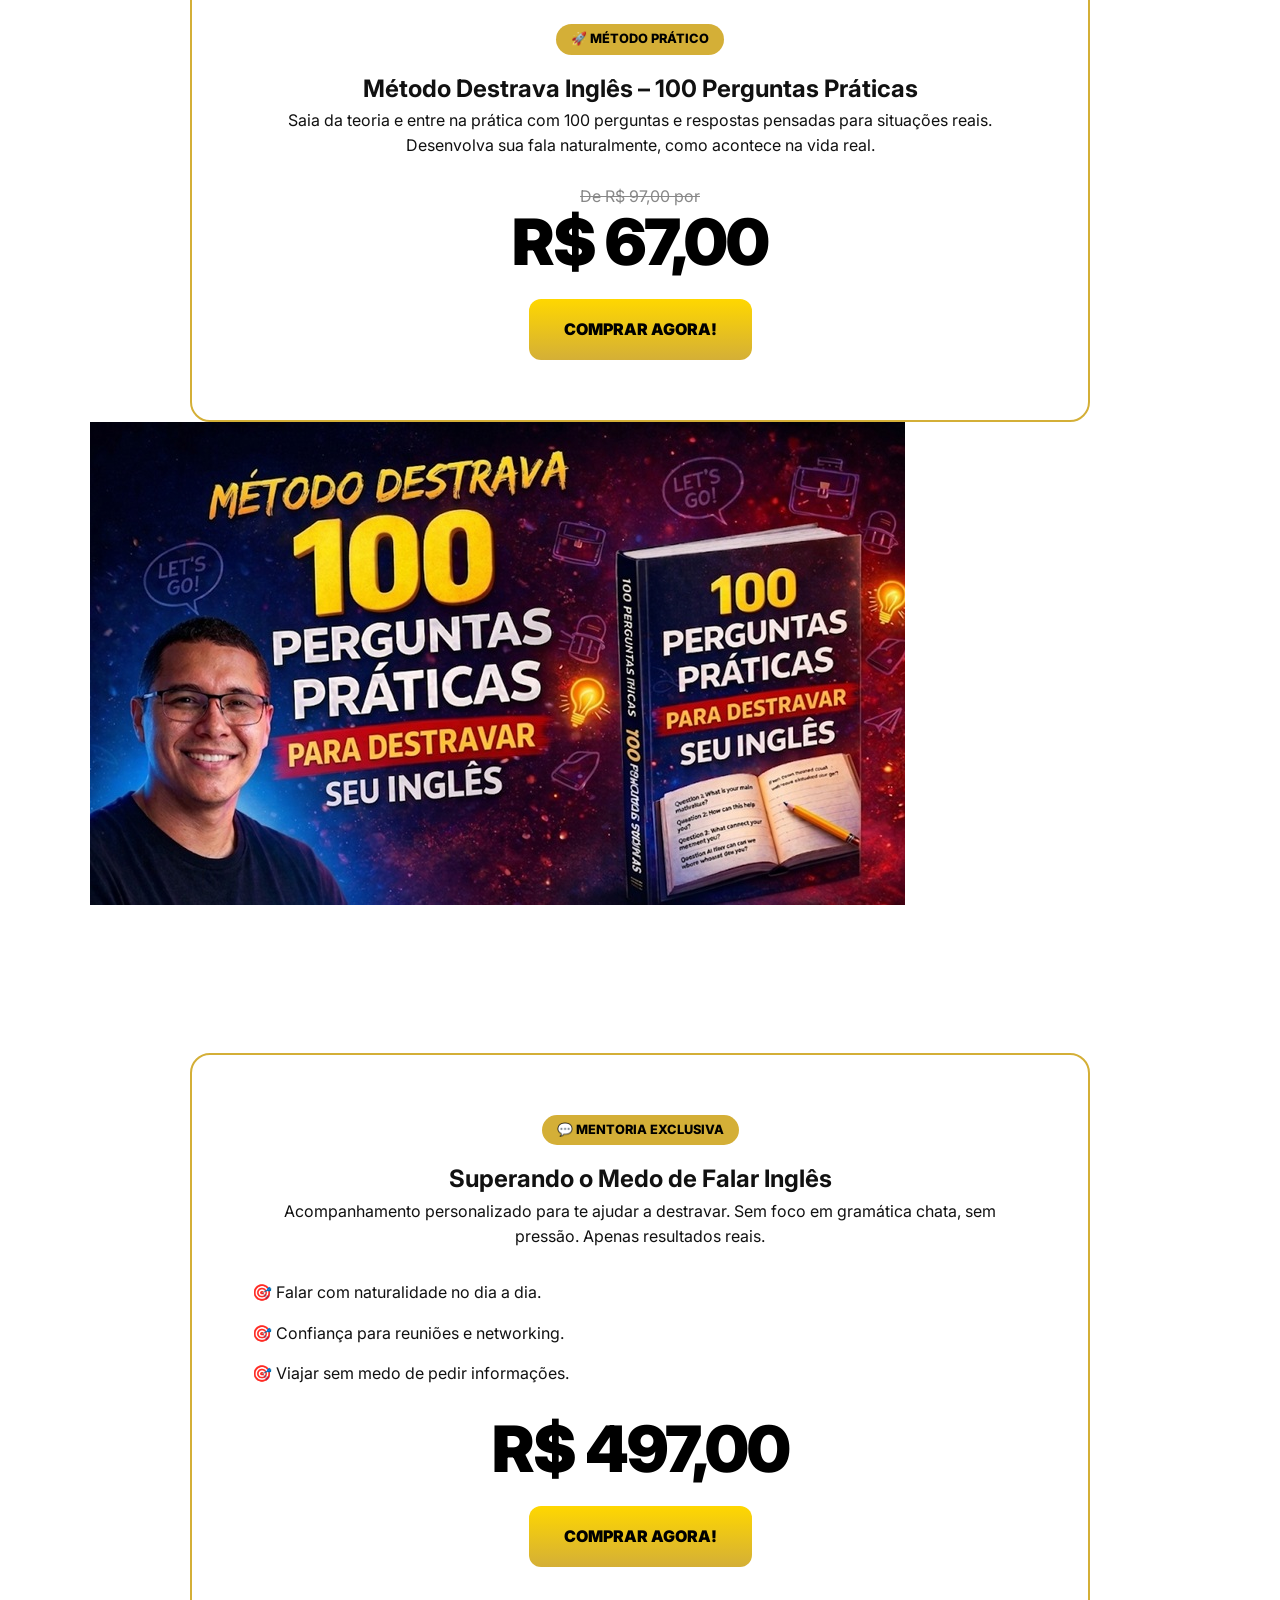
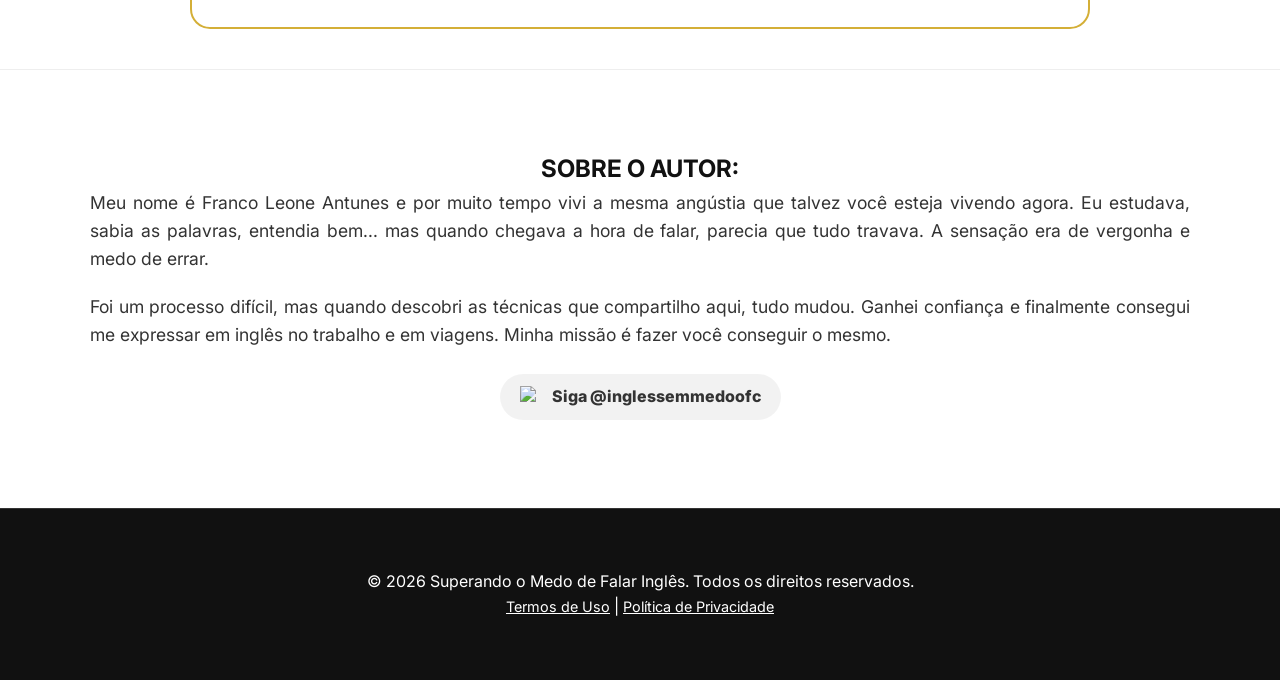
==== commit c6e3f818: "Update index.html" ====
--- a/index.html
+++ b/index.html
@@ -156,8 +156,9 @@
         </section>
 
         <section id="metodo-destrava">
-            <div class="container">
-                <div class="mentoria-premium-card">
+            <div class="container metodo-flex-container">
+                
+                <div class="mentoria-premium-card metodo-card-ajuste">
                     <div class="mentoria-header">
                         <span class="highlight-tag">🚀 MÉTODO PRÁTICO</span>
                         <h2>Método Destrava Inglês – 100 Perguntas Práticas</h2>
@@ -173,6 +174,9 @@
                         <a href="https://go.hotmart.com/H105443977J" class="btn-primary pulse" target="_blank">COMPRAR AGORA!</a>
                     </div>
                 </div>
+        
+                <img src="banner-franco.jpg" class="metodo-banner-img" alt="Franco Leone - Método Destrava">
+        
             </div>
         </section>
 
@@ -200,10 +204,7 @@
         </section>
 
         <section id="sobre" class="author-section">
-            <div class="container author-grid">
-                <div class="author-img-wrapper">
-                    <img src="banner-franco.jpg" alt="Franco Leone Antunes" class="author-photo">
-                </div>
+            <div class="container author-content-only">
                 <div class="author-info">
                     <h2>SOBRE O AUTOR:</h2>
                     <p>Meu nome é Franco Leone Antunes e por muito tempo vivi a mesma angústia que talvez você esteja vivendo agora. Eu estudava, sabia as palavras, entendia bem... mas quando chegava a hora de falar, parecia que tudo travava. A sensação era de vergonha e medo de errar.</p>
--- a/style_white.css
+++ b/style_white.css
@@ -268,11 +268,6 @@
     display: inline-flex !important;
 }
 
-/* --- ESTILO DO INSTAGRAM NO SOBRE (COLE NO FINAL DO ARQUIVO) --- */
-.insta-wrapper {
-    margin-top: 25px;
-}
-
 .custom-insta-link {
     display: inline-flex;
     align-items: center;
@@ -297,7 +292,35 @@
     margin-right: 10px;
 }
 
-/* Centraliza o botão do insta apenas no celular */
+/* --- ESTILO DO SOBRE E INSTAGRAM --- */
+.insta-wrapper {
+    margin-top: 25px;
+}
+
+.custom-insta-link {
+    display: inline-flex;
+    align-items: center;
+    text-decoration: none !important; /* Remove o sublinhado */
+    color: #333 !important; /* Cor escura profissional */
+    font-weight: 800;
+    font-size: 1rem;
+    padding: 10px 20px;
+    background: rgba(0,0,0,0.05); /* Fundo sutil */
+    border-radius: 50px;
+    transition: 0.3s;
+}
+
+.custom-insta-link:hover {
+    background: rgba(0,0,0,0.1);
+    color: var(--primary) !important; /* Fica dourado ao passar o mouse */
+}
+
+.insta-icon {
+    width: 22px;
+    height: 22px;
+    margin-right: 10px;
+}
+
 @media (max-width: 850px) {
     .insta-wrapper {
         display: flex;
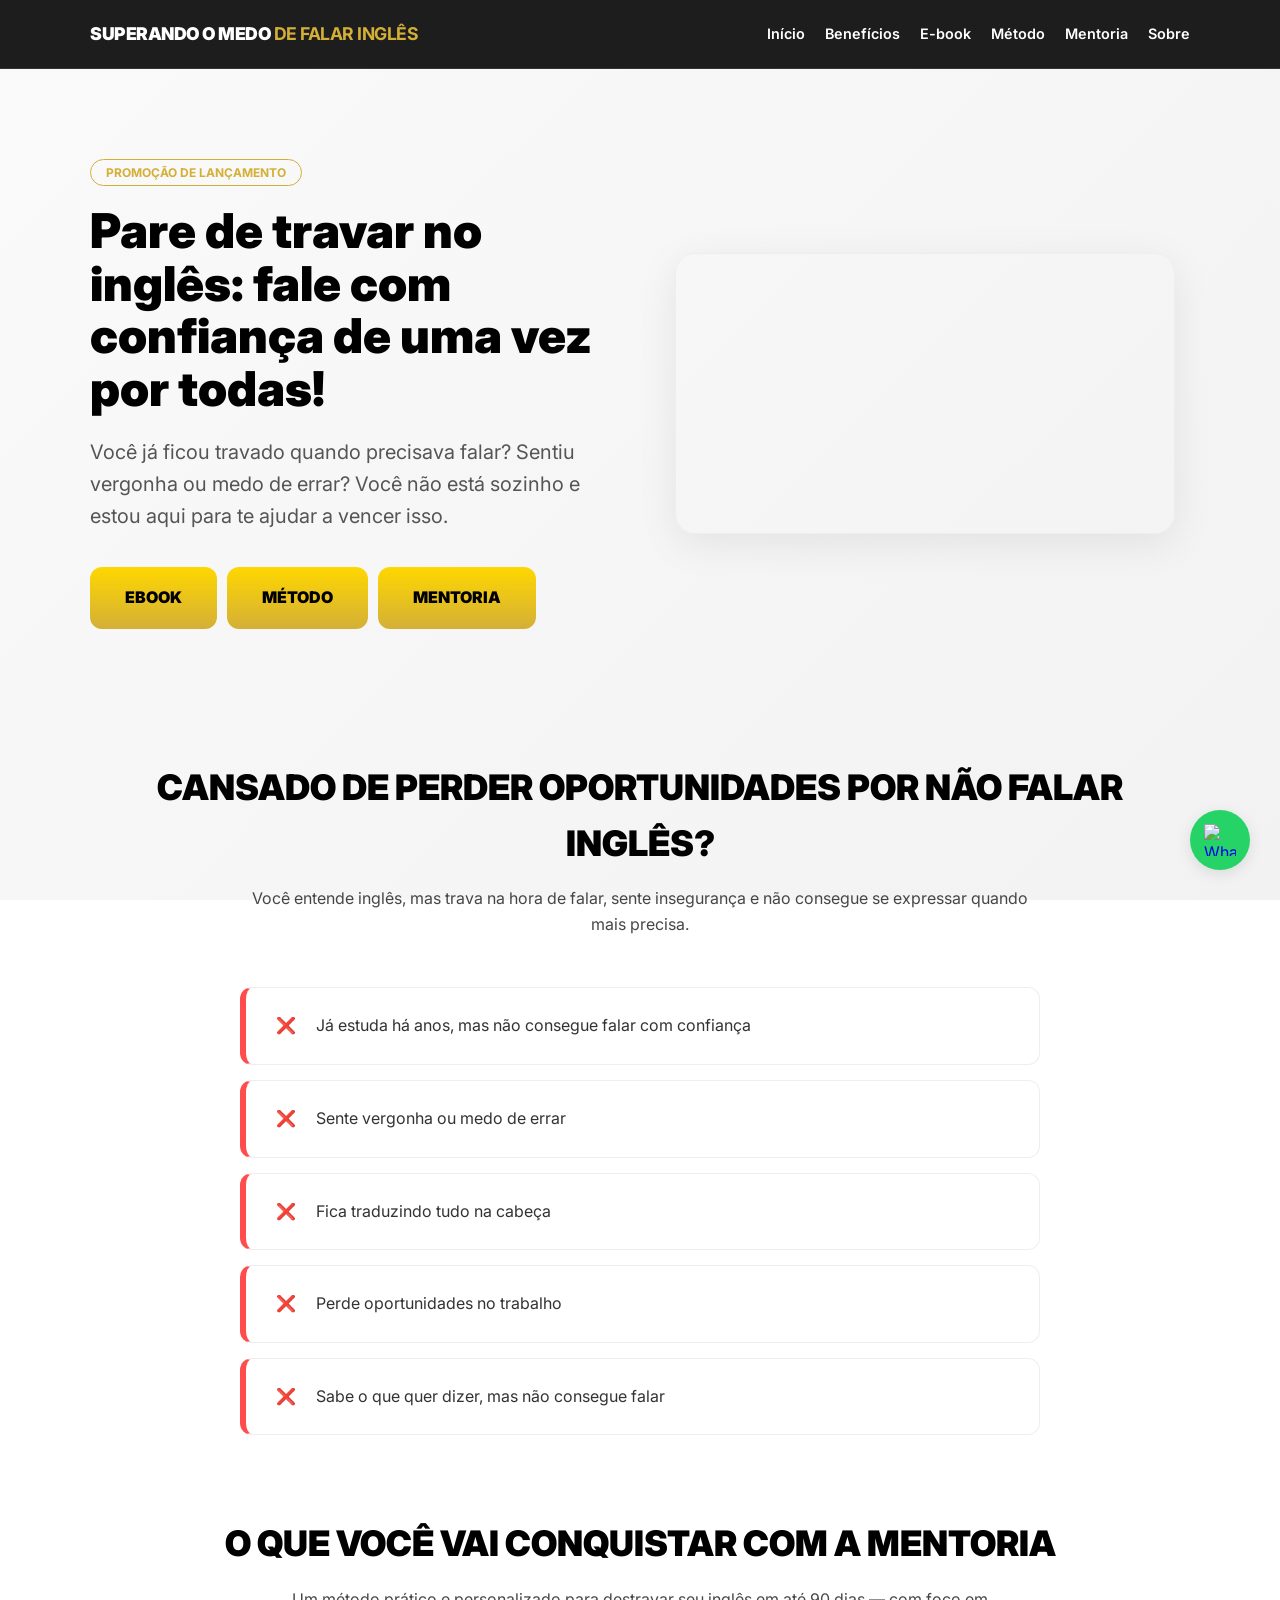
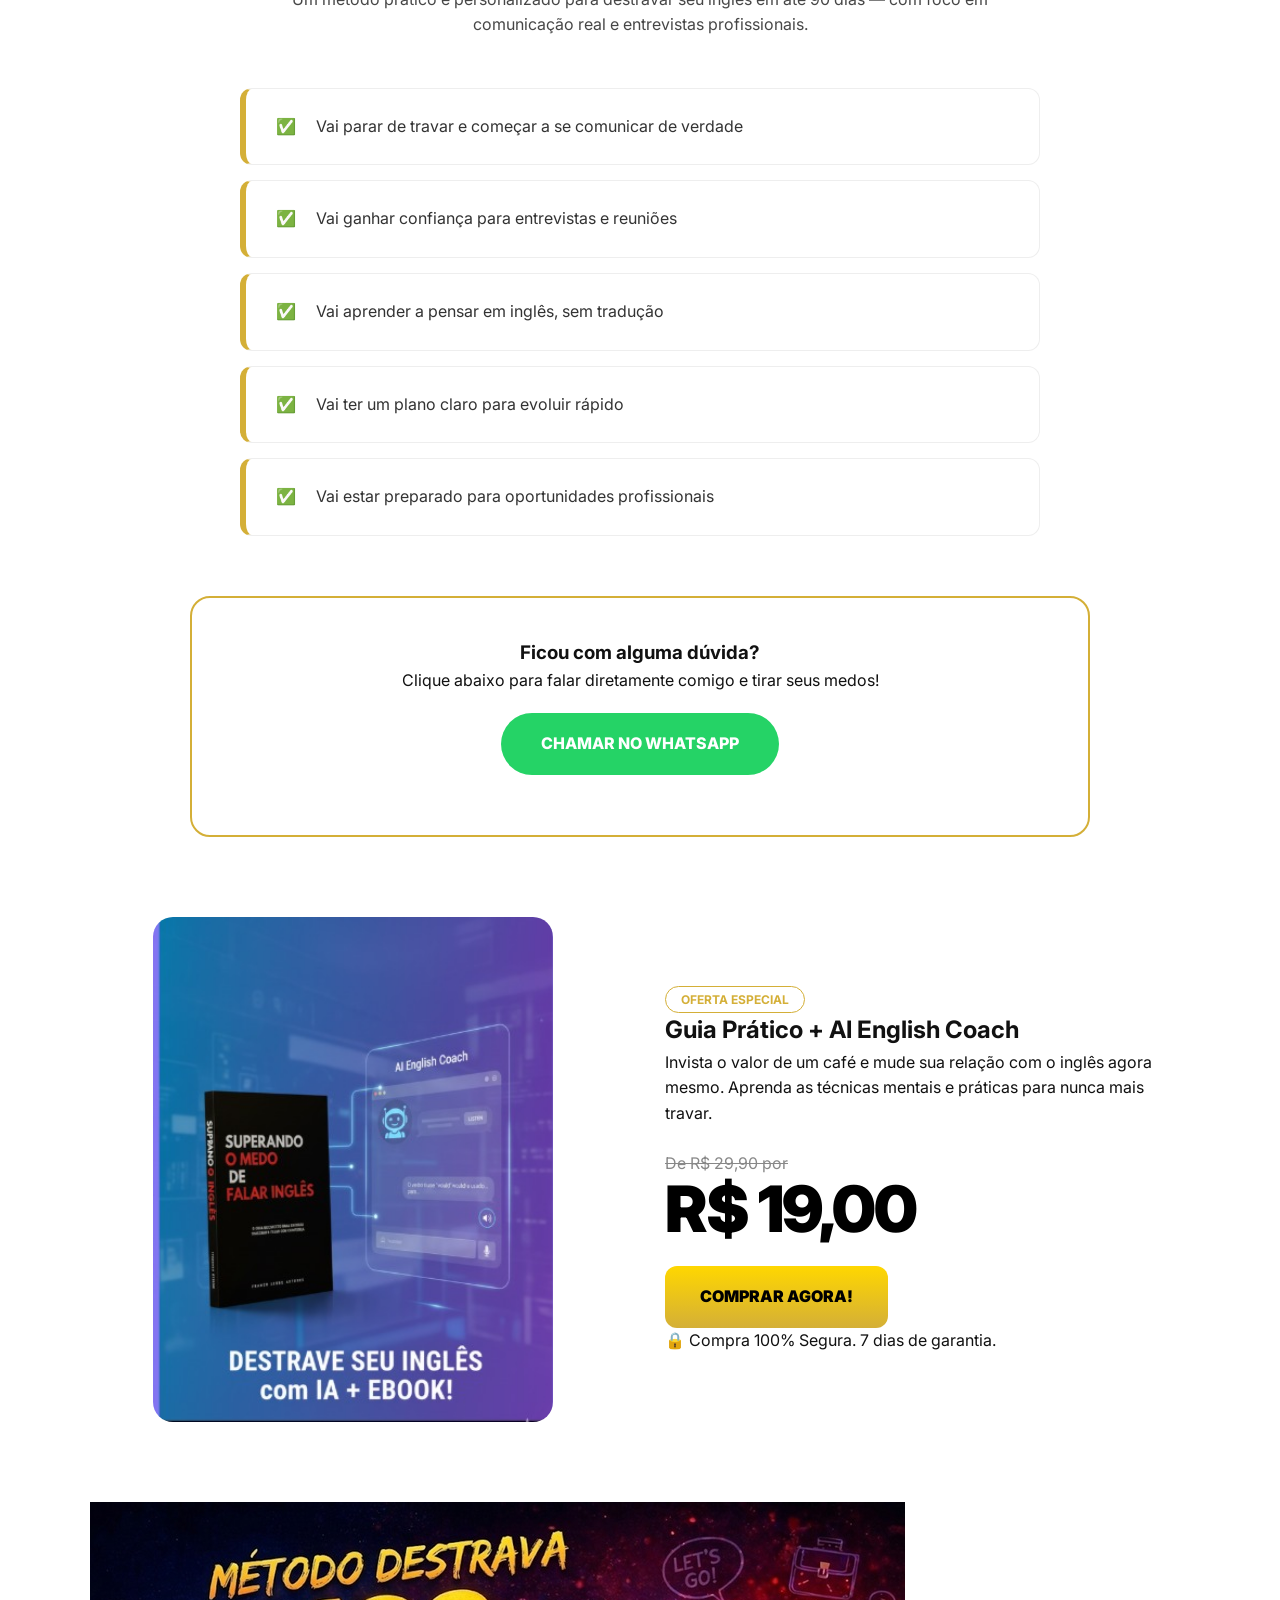
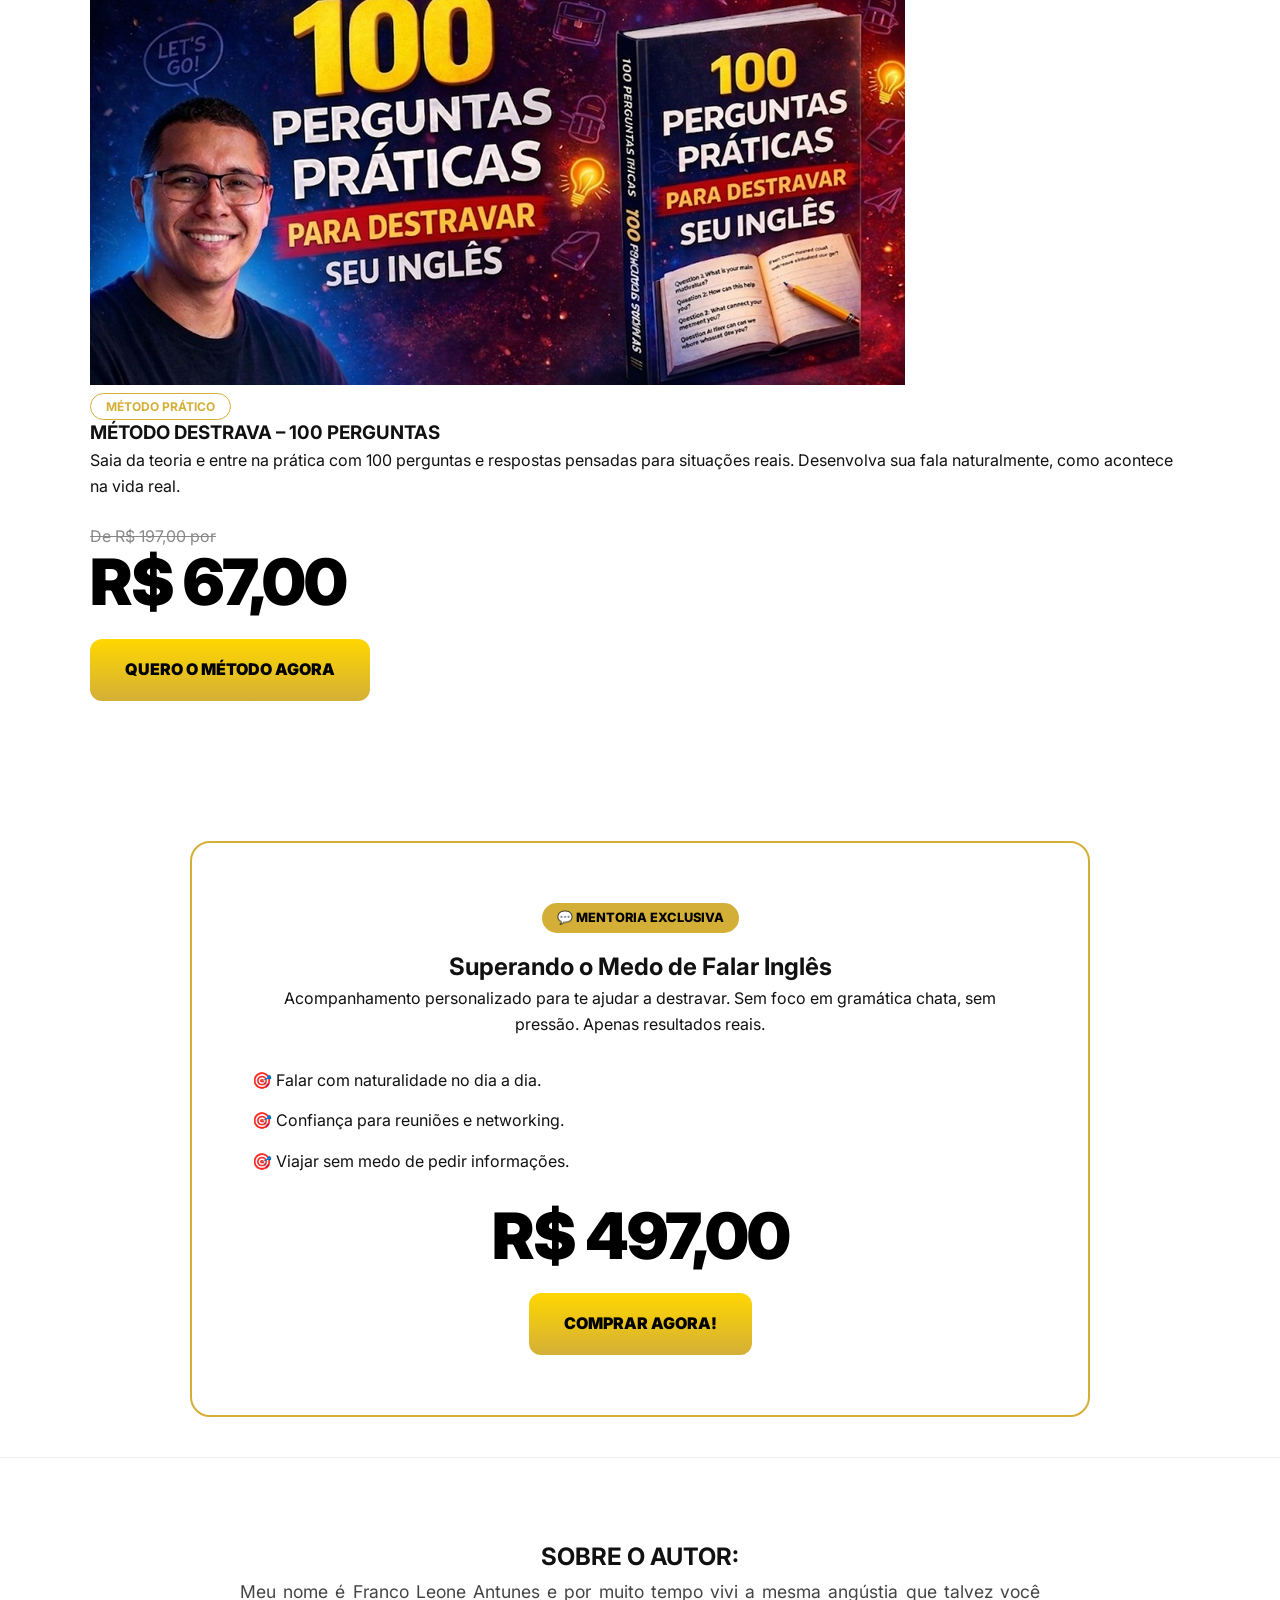
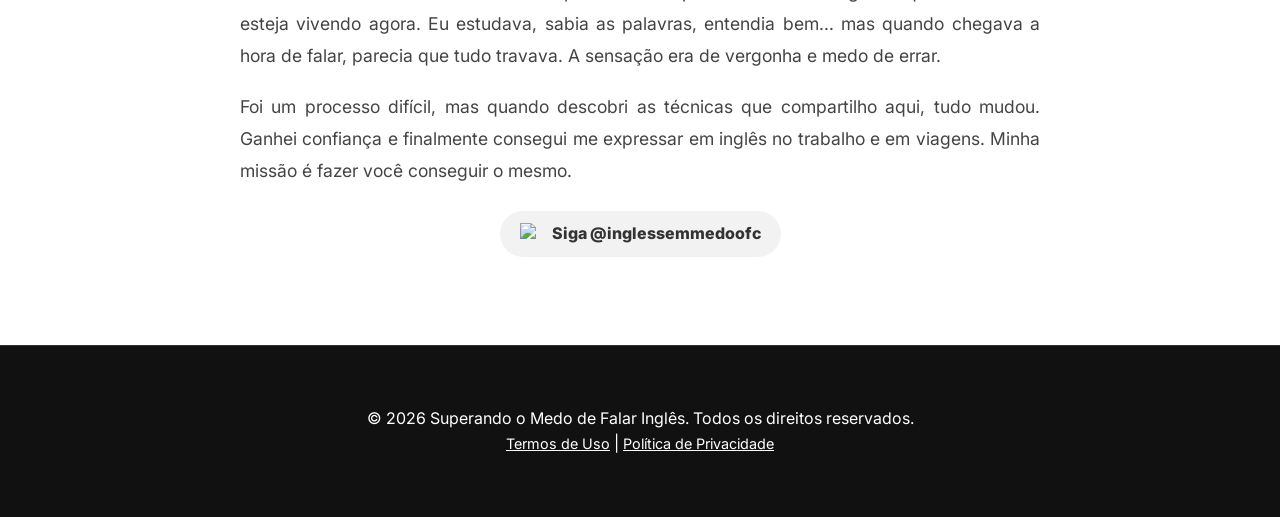
==== commit 542173fc: "Update index.html" ====
--- a/index.html
+++ b/index.html
@@ -156,26 +156,22 @@
         </section>
 
         <section id="metodo-destrava">
-            <div class="container metodo-flex-container">
+            <div class="container metodo-new-layout">
                 
-                <div class="mentoria-premium-card metodo-card-ajuste">
-                    <div class="mentoria-header">
-                        <span class="highlight-tag">🚀 MÉTODO PRÁTICO</span>
-                        <h2>Método Destrava Inglês – 100 Perguntas Práticas</h2>
-                    </div>
-                    <div class="mentoria-body">
-                        <p>Saia da teoria e entre na prática com 100 perguntas e respostas pensadas para situações reais. Desenvolva sua fala naturalmente, como acontece na vida real.</p>
-                        
-                        <div class="price-container">
-                            <span class="old-price">De R$ 97,00 por</span>
-                            <span class="new-price">R$ 67,00</span>
-                        </div>
-                        
-                        <a href="https://go.hotmart.com/H105443977J" class="btn-primary pulse" target="_blank">COMPRAR AGORA!</a>
-                    </div>
-                </div>
+                <img src="banner-franco.jpg" class="metodo-banner-left" alt="Franco Leone - Autor e Livro">
         
-                <img src="banner-franco.jpg" class="metodo-banner-img" alt="Franco Leone - Método Destrava">
+                <div class="metodo-content-right">
+                    <span class="badge badge-gold">MÉTODO PRÁTICO</span>
+                    <h3>MÉTODO DESTRAVA – 100 PERGUNTAS</h3>
+                    <p>Saia da teoria e entre na prática com 100 perguntas e respostas pensadas para situações reais. Desenvolva sua fala naturalmente, como acontece na vida real.</p>
+                    
+                    <div class="price-container">
+                        <span class="old-price">De R$ 197,00 por</span>
+                        <span class="new-price">R$ 67,00</span>
+                    </div>
+                    
+                    <a href="https://go.hotmart.com/H105443977J" class="btn-primary pulse" target="_blank">QUERO O MÉTODO AGORA</a>
+                </div>
         
             </div>
         </section>
--- a/style_white.css
+++ b/style_white.css
@@ -343,3 +343,60 @@
         padding: 30px 20px !important; /* Diminui o respiro interno para caber melhor na tela do celular */
     }
 }
+/* --- AJUSTE VISUAL: FOTO AO LADO DO MÉTODO --- */
+
+.metodo-flex-container {
+    display: flex;
+    align-items: center;
+    justify-content: center;
+    gap: 40px; /* Espaço entre o card e a foto */
+    flex-wrap: wrap; /* Faz a foto ir para baixo no celular */
+    margin-top: 40px;
+}
+
+.metodo-card-ajuste {
+    flex: 1;
+    max-width: 550px; /* Garante que o card não estique demais */
+    margin: 0 !important; /* Remove margens que podem desalinhá-lo */
+}
+
+.metodo-banner-img {
+    flex: 1;
+    max-width: 500px; /* Tamanho ideal para a foto do Franco */
+    width: 100%;
+    border-radius: 20px;
+    box-shadow: 0 15px 35px rgba(0,0,0,0.1); /* Sombra para dar profundidade */
+    border: 1px solid rgba(0,0,0,0.05);
+}
+
+/* --- AJUSTE DO SOBRE (SEM FOTO) --- */
+
+.author-content-only {
+    max-width: 800px; /* Deixa o texto em uma largura boa para leitura */
+    margin: 0 auto;
+    text-align: center;
+}
+
+.author-content-only .author-info p {
+    font-size: 1.1rem;
+    line-height: 1.8;
+    color: #444;
+}
+
+/* --- RESPONSIVIDADE (CELULAR) --- */
+
+@media (max-width: 850px) {
+    .metodo-flex-container {
+        flex-direction: column; /* No celular, um embaixo do outro */
+        gap: 20px;
+    }
+
+    .metodo-banner-img {
+        max-width: 100%; /* Foto ocupa a largura total da tela no celular */
+        order: 2; /* Garante que a foto fique depois do preço */
+    }
+    
+    .metodo-card-ajuste {
+        order: 1;
+    }
+}
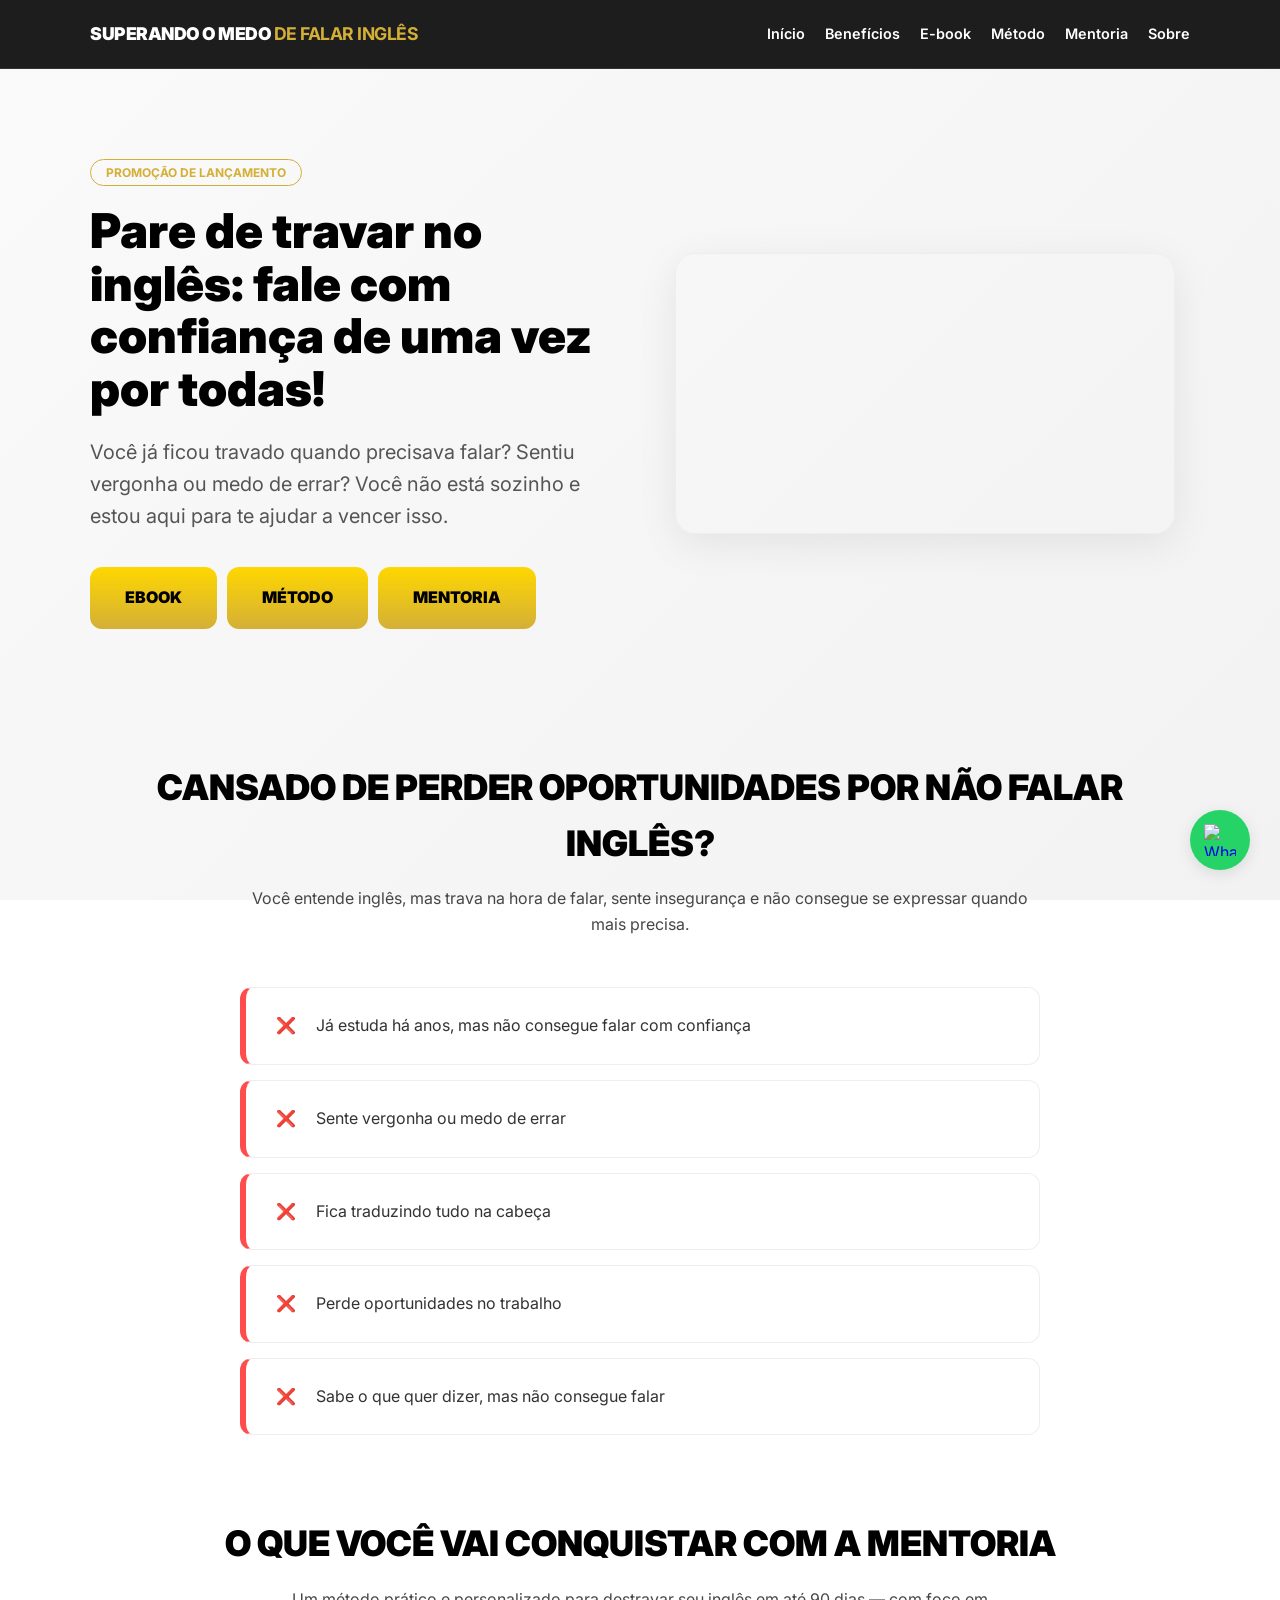
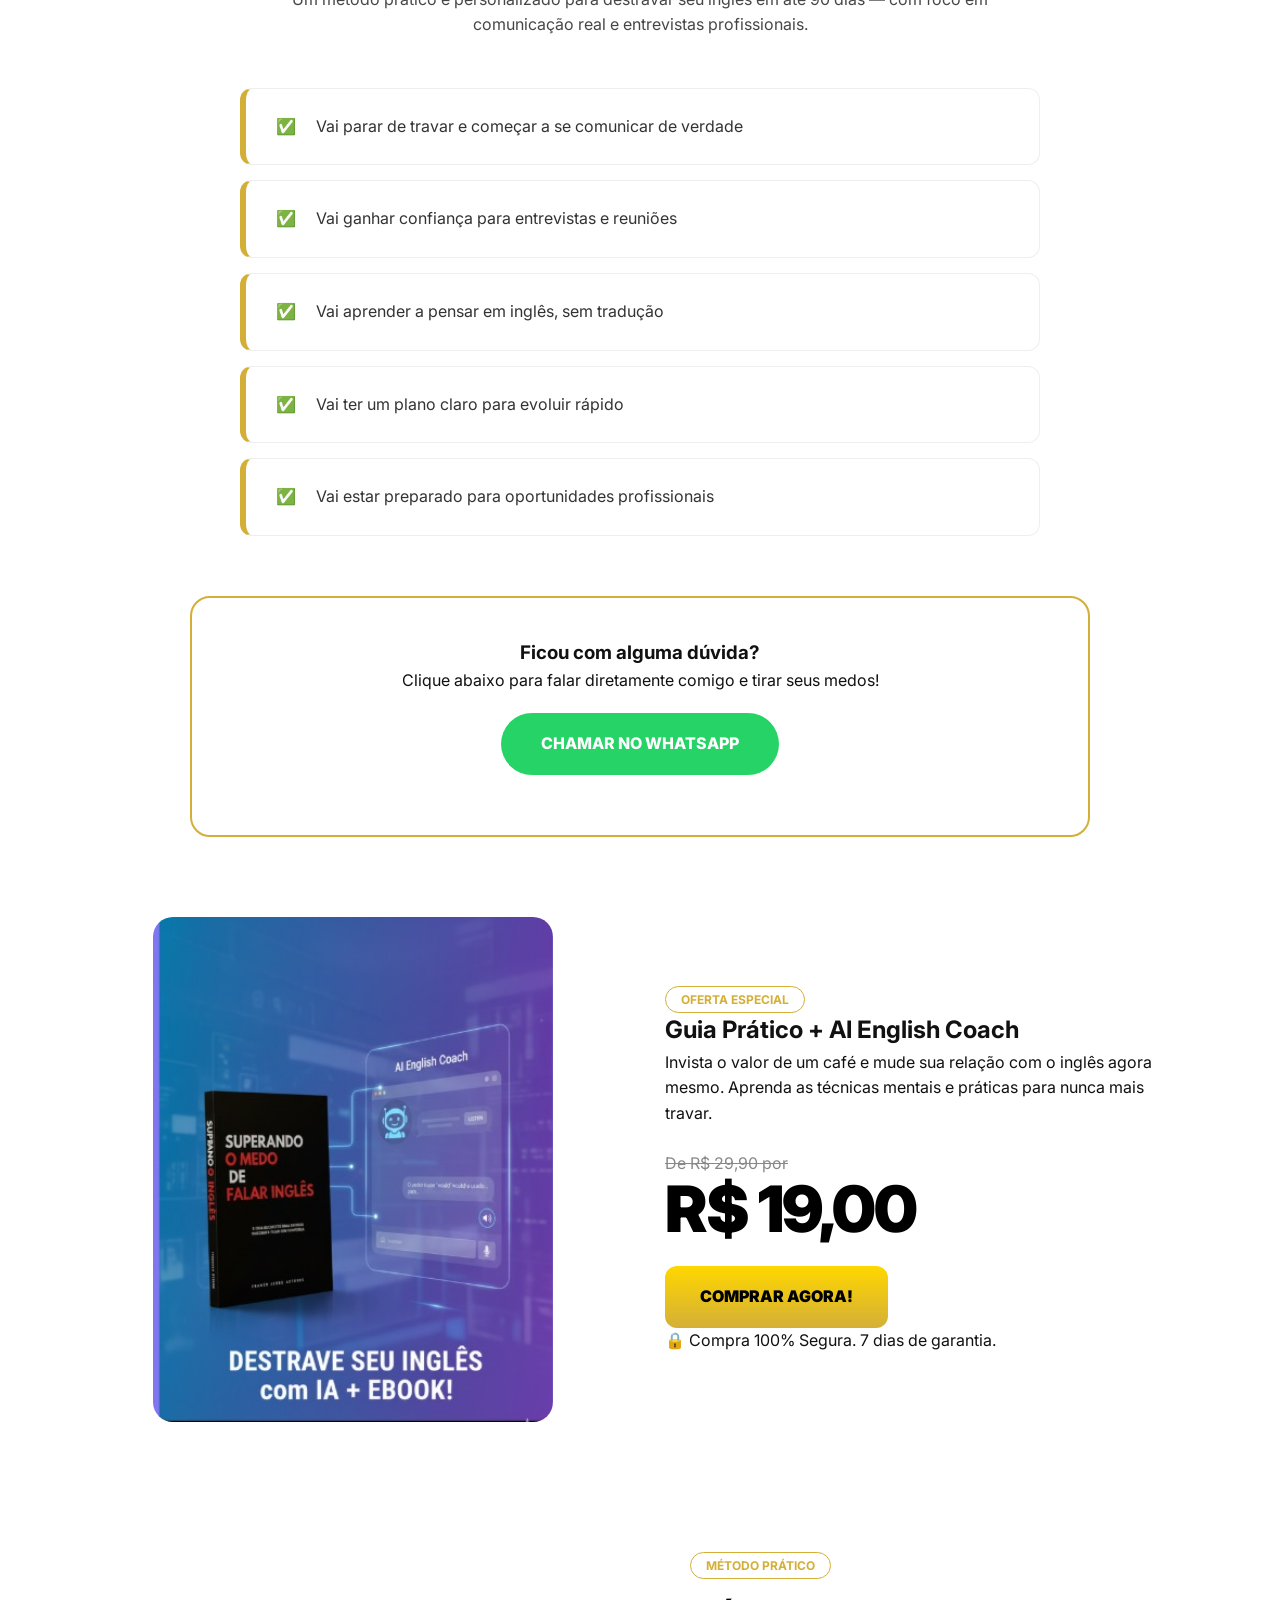
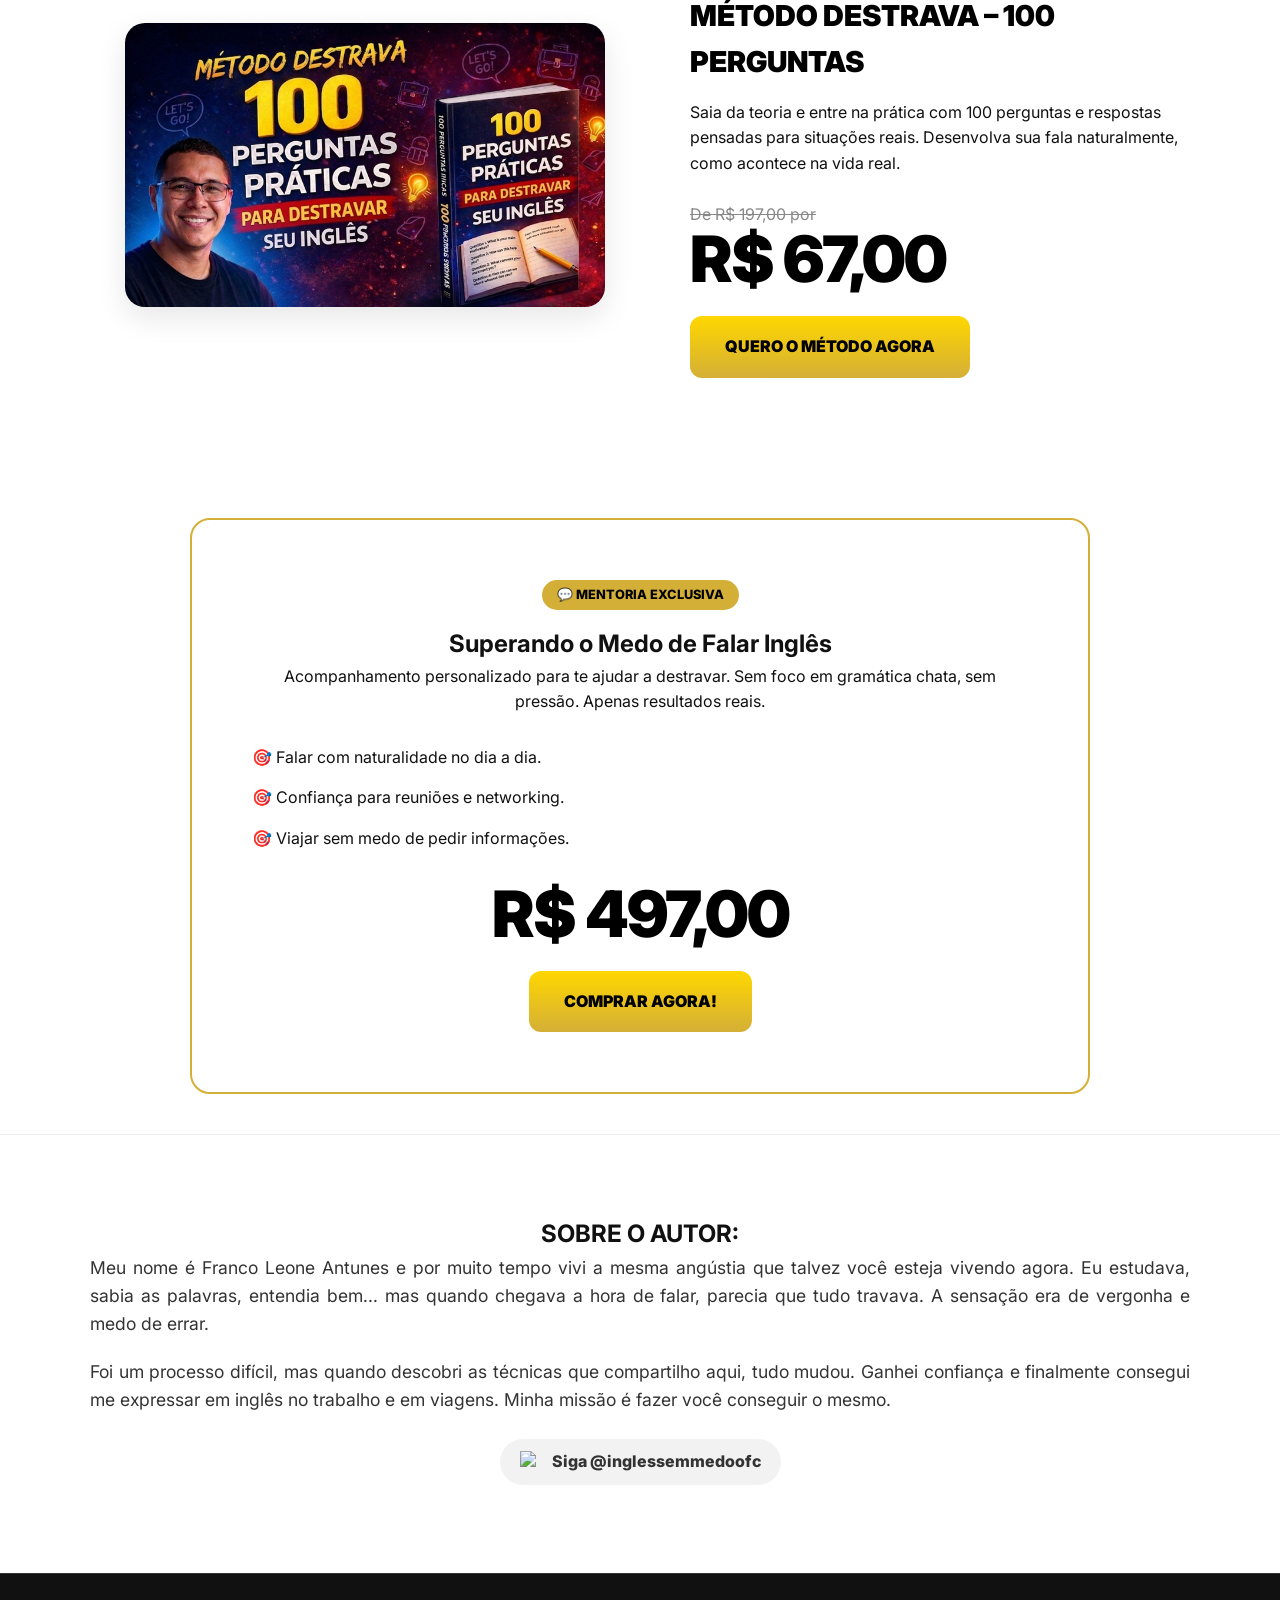
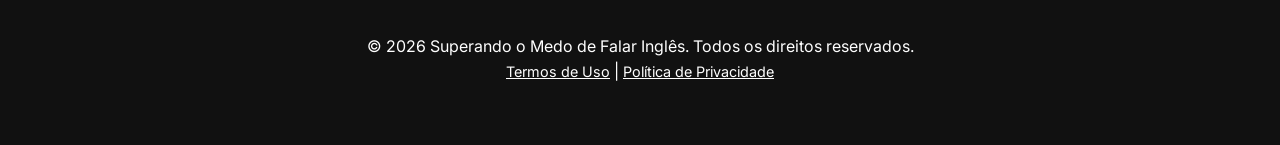
==== commit 5f3ff35a: "Update index.html" ====
--- a/index.html
+++ b/index.html
@@ -158,19 +158,23 @@
         <section id="metodo-destrava">
             <div class="container metodo-new-layout">
                 
-                <img src="banner-franco.jpg" class="metodo-banner-left" alt="Franco Leone - Autor e Livro">
+                <div class="metodo-image-side">
+                    <img src="banner-franco.jpg" class="metodo-banner-left" alt="Método 100 Perguntas">
+                </div>
         
                 <div class="metodo-content-right">
-                    <span class="badge badge-gold">MÉTODO PRÁTICO</span>
-                    <h3>MÉTODO DESTRAVA – 100 PERGUNTAS</h3>
-                    <p>Saia da teoria e entre na prática com 100 perguntas e respostas pensadas para situações reais. Desenvolva sua fala naturalmente, como acontece na vida real.</p>
-                    
-                    <div class="price-container">
-                        <span class="old-price">De R$ 197,00 por</span>
-                        <span class="new-price">R$ 67,00</span>
-                    </div>
-                    
-                    <a href="https://go.hotmart.com/H105443977J" class="btn-primary pulse" target="_blank">QUERO O MÉTODO AGORA</a>
+                    <div class="metodo-text-wrapper">
+                        <span class="badge">MÉTODO PRÁTICO</span>
+                        <h3>MÉTODO DESTRAVA – 100 PERGUNTAS</h3>
+                        <p>Saia da teoria e entre na prática com 100 perguntas e respostas pensadas para situações reais. Desenvolva sua fala naturalmente, como acontece na vida real.</p>
+                        
+                        <div class="price-container">
+                            <span class="old-price">De R$ 197,00 por</span>
+                            <span class="new-price">R$ 67,00</span>
+                        </div>
+                        
+                        <a href="https://go.hotmart.com/H105443977J" class="btn-primary pulse" target="_blank">QUERO O MÉTODO AGORA</a>
+                    </div>
                 </div>
         
             </div>
--- a/style_white.css
+++ b/style_white.css
@@ -343,60 +343,65 @@
         padding: 30px 20px !important; /* Diminui o respiro interno para caber melhor na tela do celular */
     }
 }
-/* --- AJUSTE VISUAL: FOTO AO LADO DO MÉTODO --- */
-
-.metodo-flex-container {
+/* --- AJUSTE FINAL MÉTODO: ALINHAMENTO E BORDAS --- */
+
+.metodo-new-layout {
     display: flex;
     align-items: center;
+    gap: 0; /* Vamos controlar o espaço via padding interno */
+    margin-top: 50px;
+    flex-wrap: wrap;
+}
+
+.metodo-image-side {
+    flex: 1;
+    display: flex;
     justify-content: center;
-    gap: 40px; /* Espaço entre o card e a foto */
-    flex-wrap: wrap; /* Faz a foto ir para baixo no celular */
-    margin-top: 40px;
-}
-
-.metodo-card-ajuste {
+}
+
+.metodo-banner-left {
+    width: 100%;
+    max-width: 480px;
+    border-radius: 20px; /* Bordas arredondadas como no Ebook */
+    box-shadow: 0 10px 30px rgba(0,0,0,0.1);
+}
+
+.metodo-content-right {
     flex: 1;
-    max-width: 550px; /* Garante que o card não estique demais */
-    margin: 0 !important; /* Remove margens que podem desalinhá-lo */
-}
-
-.metodo-banner-img {
-    flex: 1;
-    max-width: 500px; /* Tamanho ideal para a foto do Franco */
-    width: 100%;
-    border-radius: 20px;
-    box-shadow: 0 15px 35px rgba(0,0,0,0.1); /* Sombra para dar profundidade */
-    border: 1px solid rgba(0,0,0,0.05);
-}
-
-/* --- AJUSTE DO SOBRE (SEM FOTO) --- */
-
-.author-content-only {
-    max-width: 800px; /* Deixa o texto em uma largura boa para leitura */
-    margin: 0 auto;
-    text-align: center;
-}
-
-.author-content-only .author-info p {
-    font-size: 1.1rem;
-    line-height: 1.8;
-    color: #444;
-}
-
-/* --- RESPONSIVIDADE (CELULAR) --- */
-
-@media (max-width: 850px) {
-    .metodo-flex-container {
-        flex-direction: column; /* No celular, um embaixo do outro */
-        gap: 20px;
-    }
-
-    .metodo-banner-img {
-        max-width: 100%; /* Foto ocupa a largura total da tela no celular */
-        order: 2; /* Garante que a foto fique depois do preço */
+    display: flex;
+    justify-content: flex-start;
+}
+
+/* Esse wrapper garante que o texto não cole no canto e alinhe com o de cima */
+.metodo-text-wrapper {
+    padding-left: 50px; /* Cria o recuo para alinhar com o ebook */
+    max-width: 550px;
+}
+
+.metodo-content-right h3 {
+    font-size: 1.8rem;
+    font-weight: 900;
+    margin: 15px 0;
+    color: #000;
+}
+
+/* Ajuste para celular */
+@media (max-width: 950px) {
+    .metodo-new-layout {
+        flex-direction: column;
+        text-align: center;
     }
     
-    .metodo-card-ajuste {
-        order: 1;
-    }
-}
+    .metodo-text-wrapper {
+        padding-left: 0; /* Remove o recuo no celular para centralizar */
+        margin-top: 30px;
+    }
+    
+    .metodo-image-side {
+        order: 2; /* Foto embaixo no celular */
+    }
+    
+    .metodo-content-right {
+        order: 1; /* Texto em cima no celular */
+    }
+}
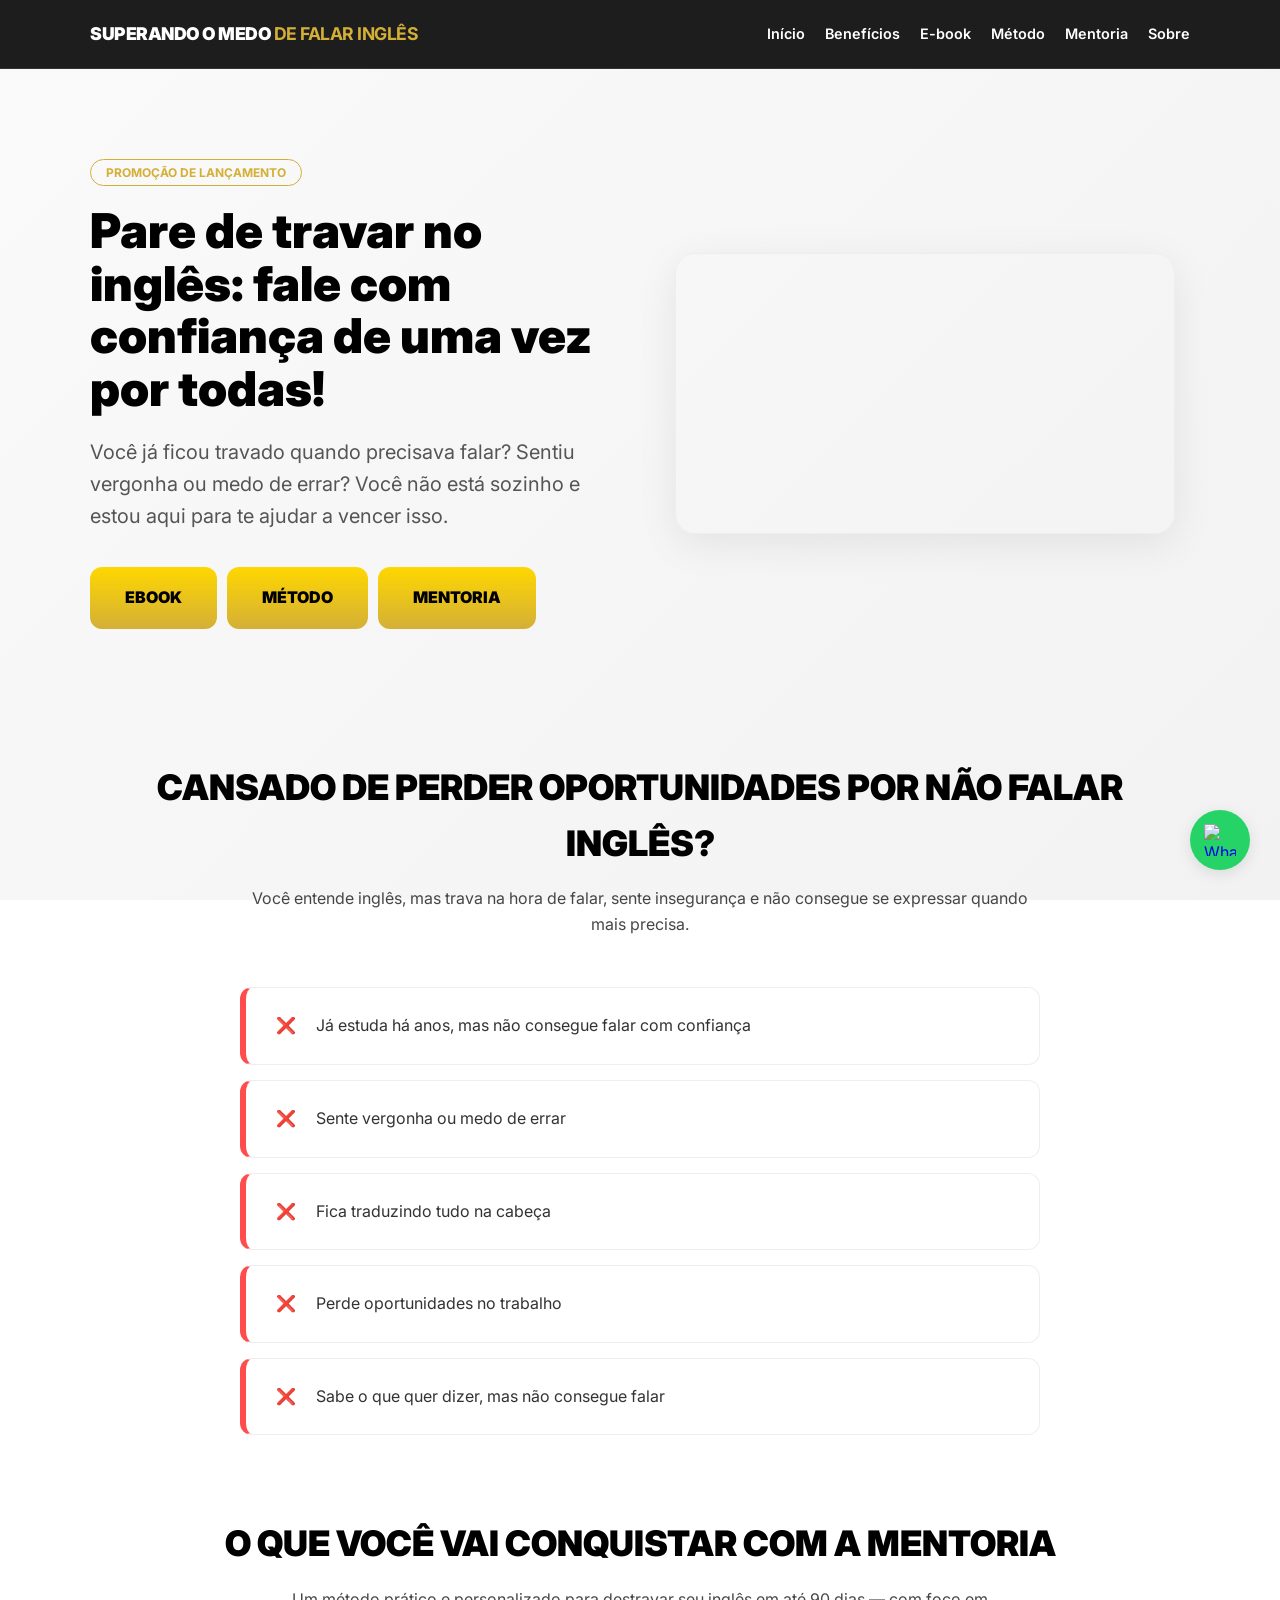
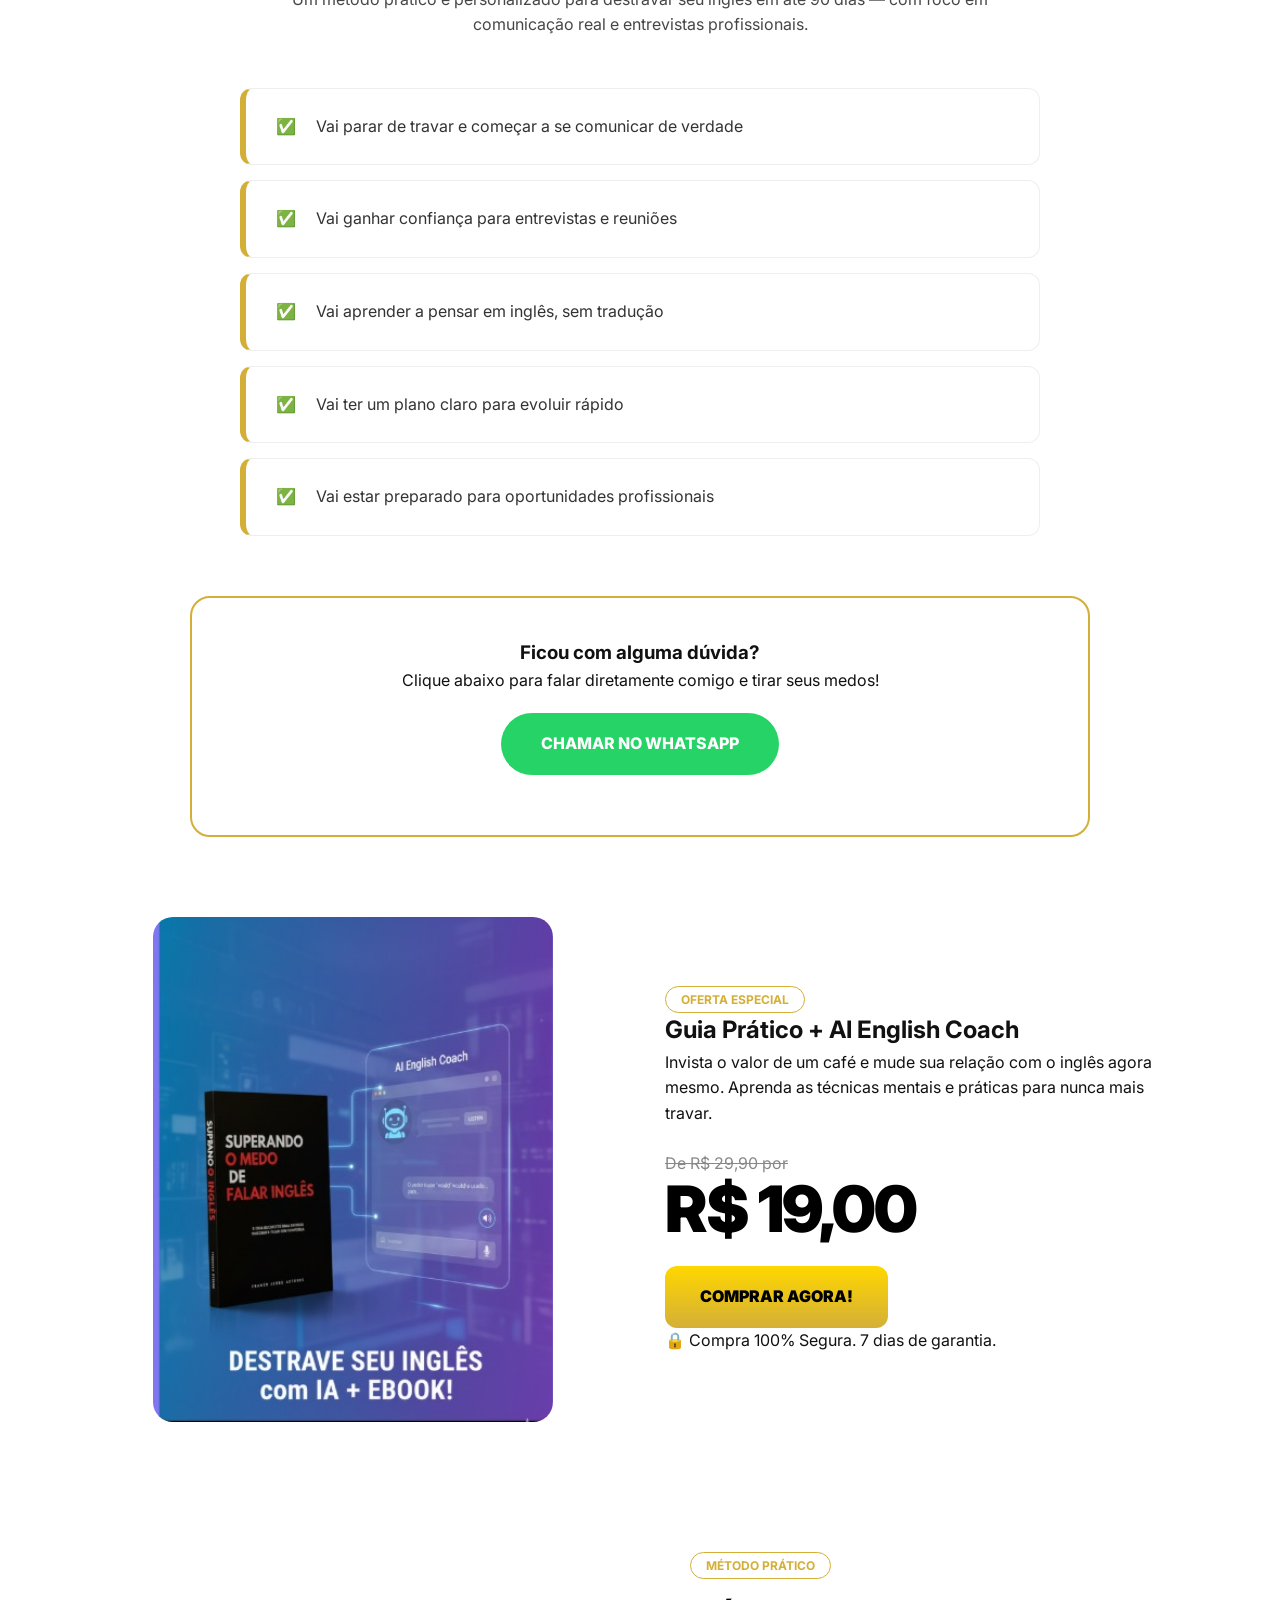
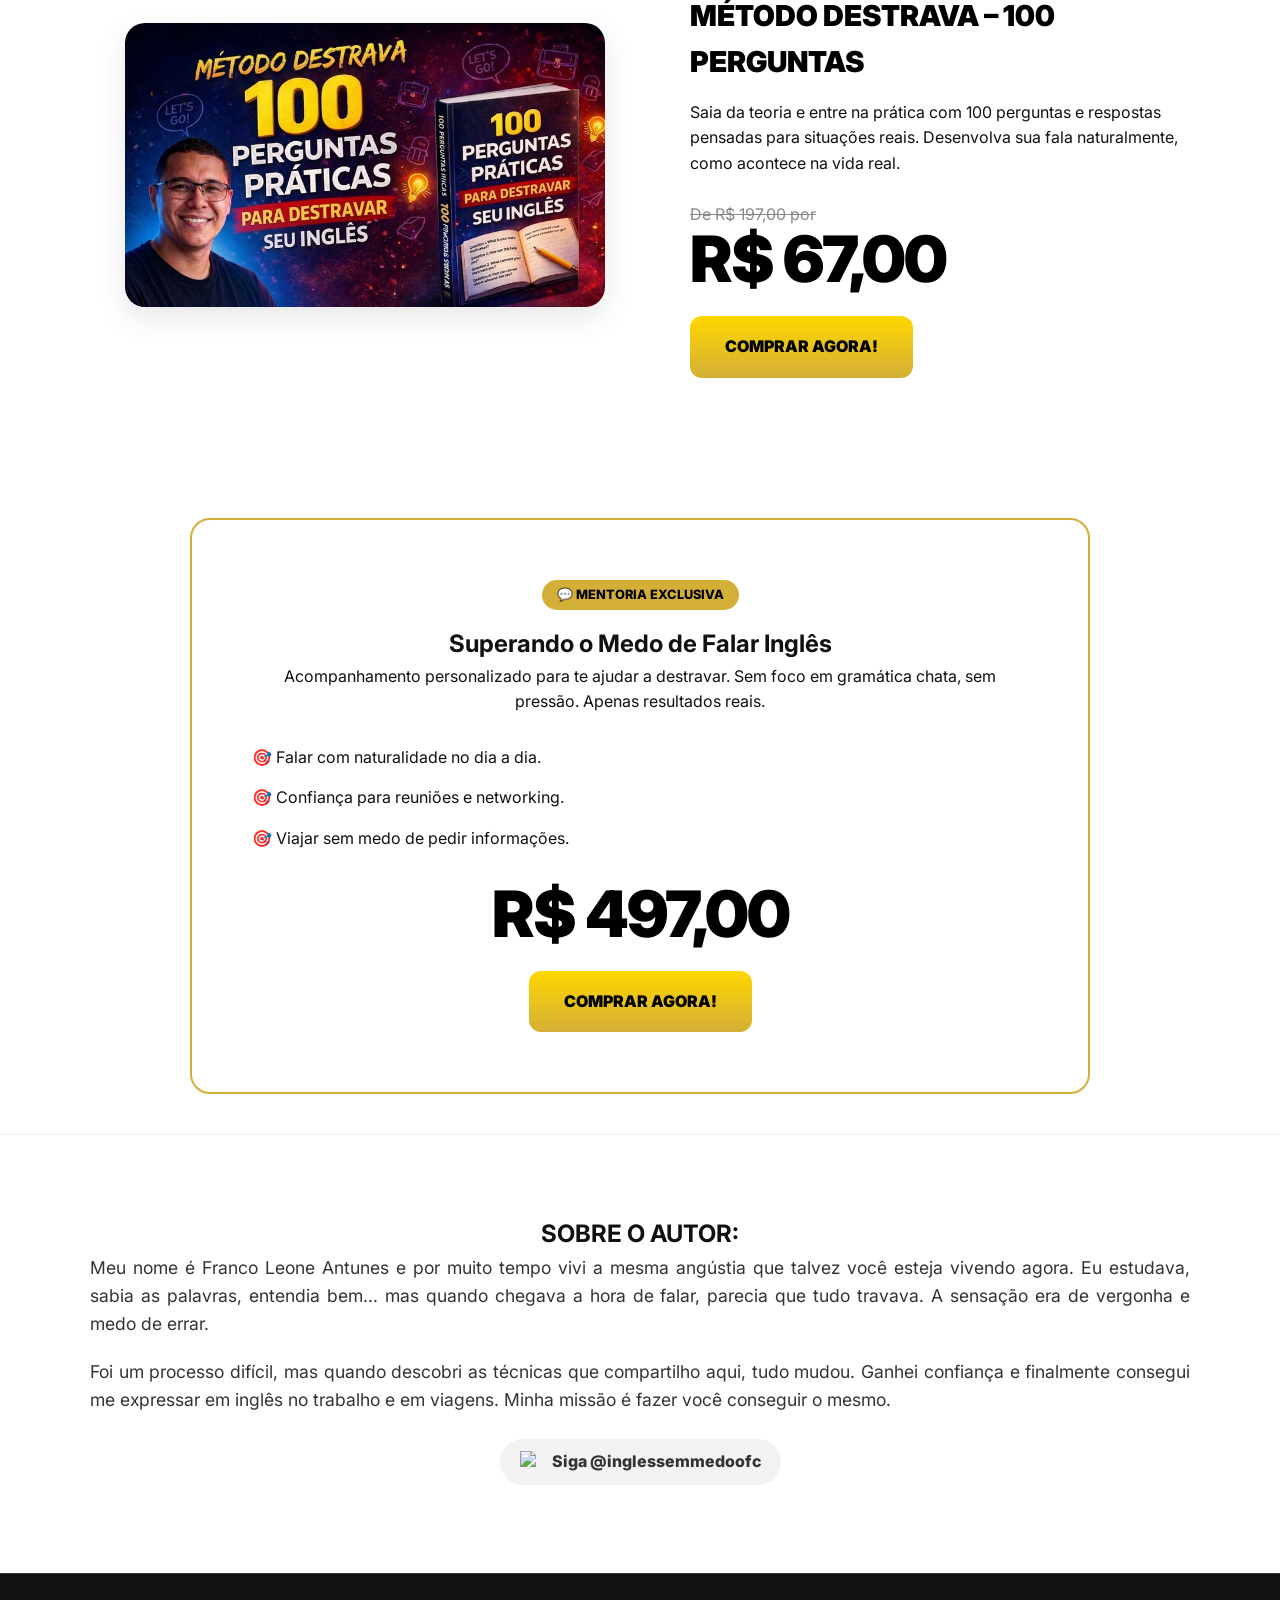
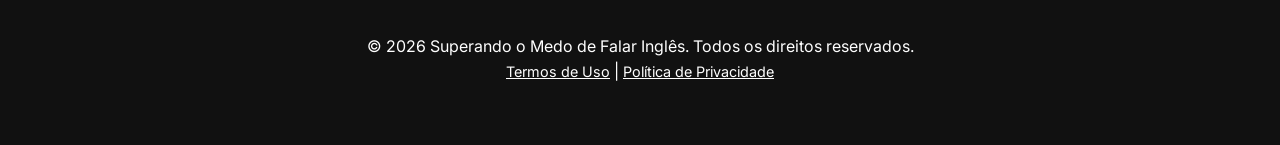
==== commit cda21cbc: "Update index.html" ====
--- a/index.html
+++ b/index.html
@@ -173,7 +173,7 @@
                             <span class="new-price">R$ 67,00</span>
                         </div>
                         
-                        <a href="https://go.hotmart.com/H105443977J" class="btn-primary pulse" target="_blank">QUERO O MÉTODO AGORA</a>
+                        <a href="https://go.hotmart.com/H105443977J" class="btn-primary pulse" target="_blank">COMPRAR AGORA!</a>
                     </div>
                 </div>
         
--- a/style_white.css
+++ b/style_white.css
@@ -405,3 +405,23 @@
         order: 1; /* Texto em cima no celular */
     }
 }
+/* --- AJUSTE RESPONSIVO FOCADO NA IMAGEM DO MÉTODO --- */
+@media (max-width: 950px) { /* Use o mesmo valor de max-width que já existe no seu CSS para celular */
+    
+    /* Garante que o contêiner da imagem tenha respiro lateral no celular */
+    .metodo-image-side {
+        padding: 0 20px; /* Adiciona 20px de espaço nas laterais (esquerda e direita) */
+        width: 100%;
+        display: flex;
+        justify-content: center;
+        margin-top: 20px; /* Dá um espacinho do botão acima */
+    }
+
+    /* Ajusta a imagem para respeitar o contêiner e não colar nas bordas */
+    .metodo-banner-left {
+        max-width: 100%; /* Não deixa a imagem ser maior que o contêiner com padding */
+        height: auto; /* Mantém a proporção */
+        display: block;
+        margin: 0 auto; /* Centraliza */
+    }
+}
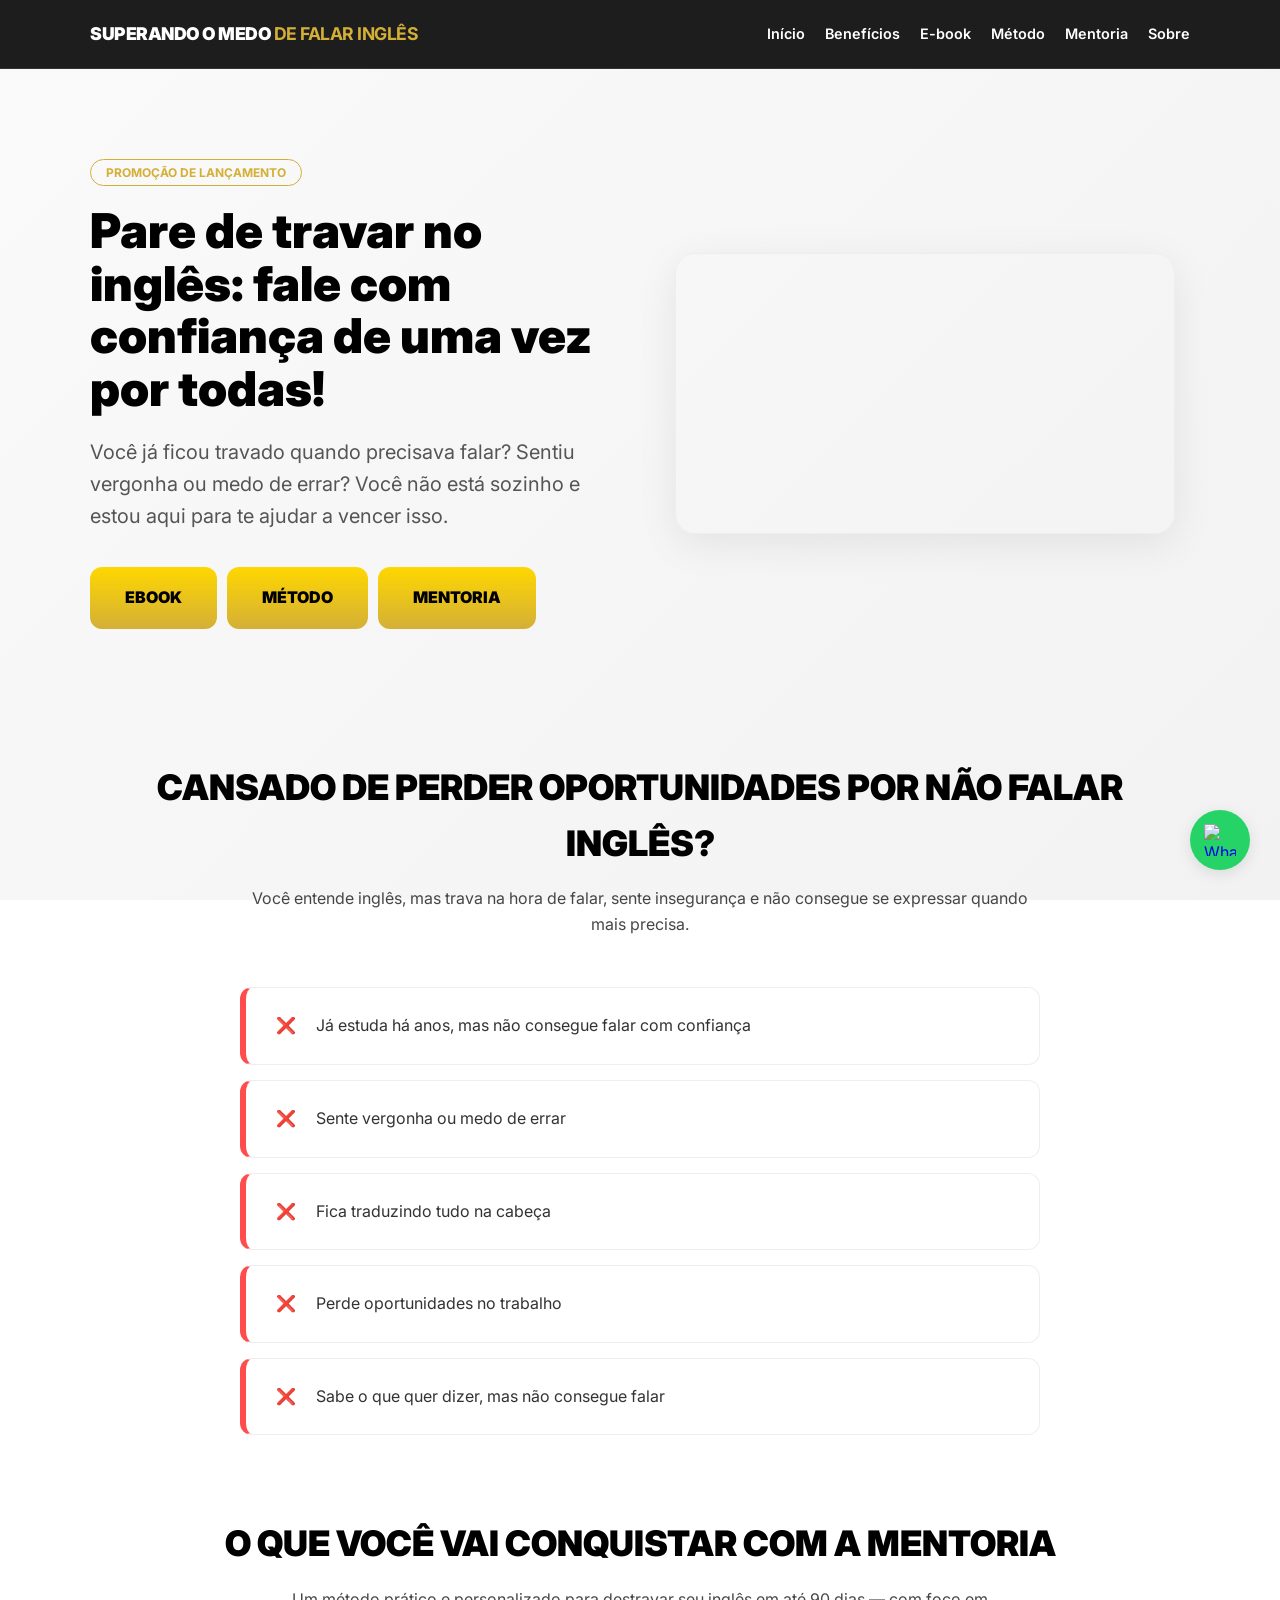
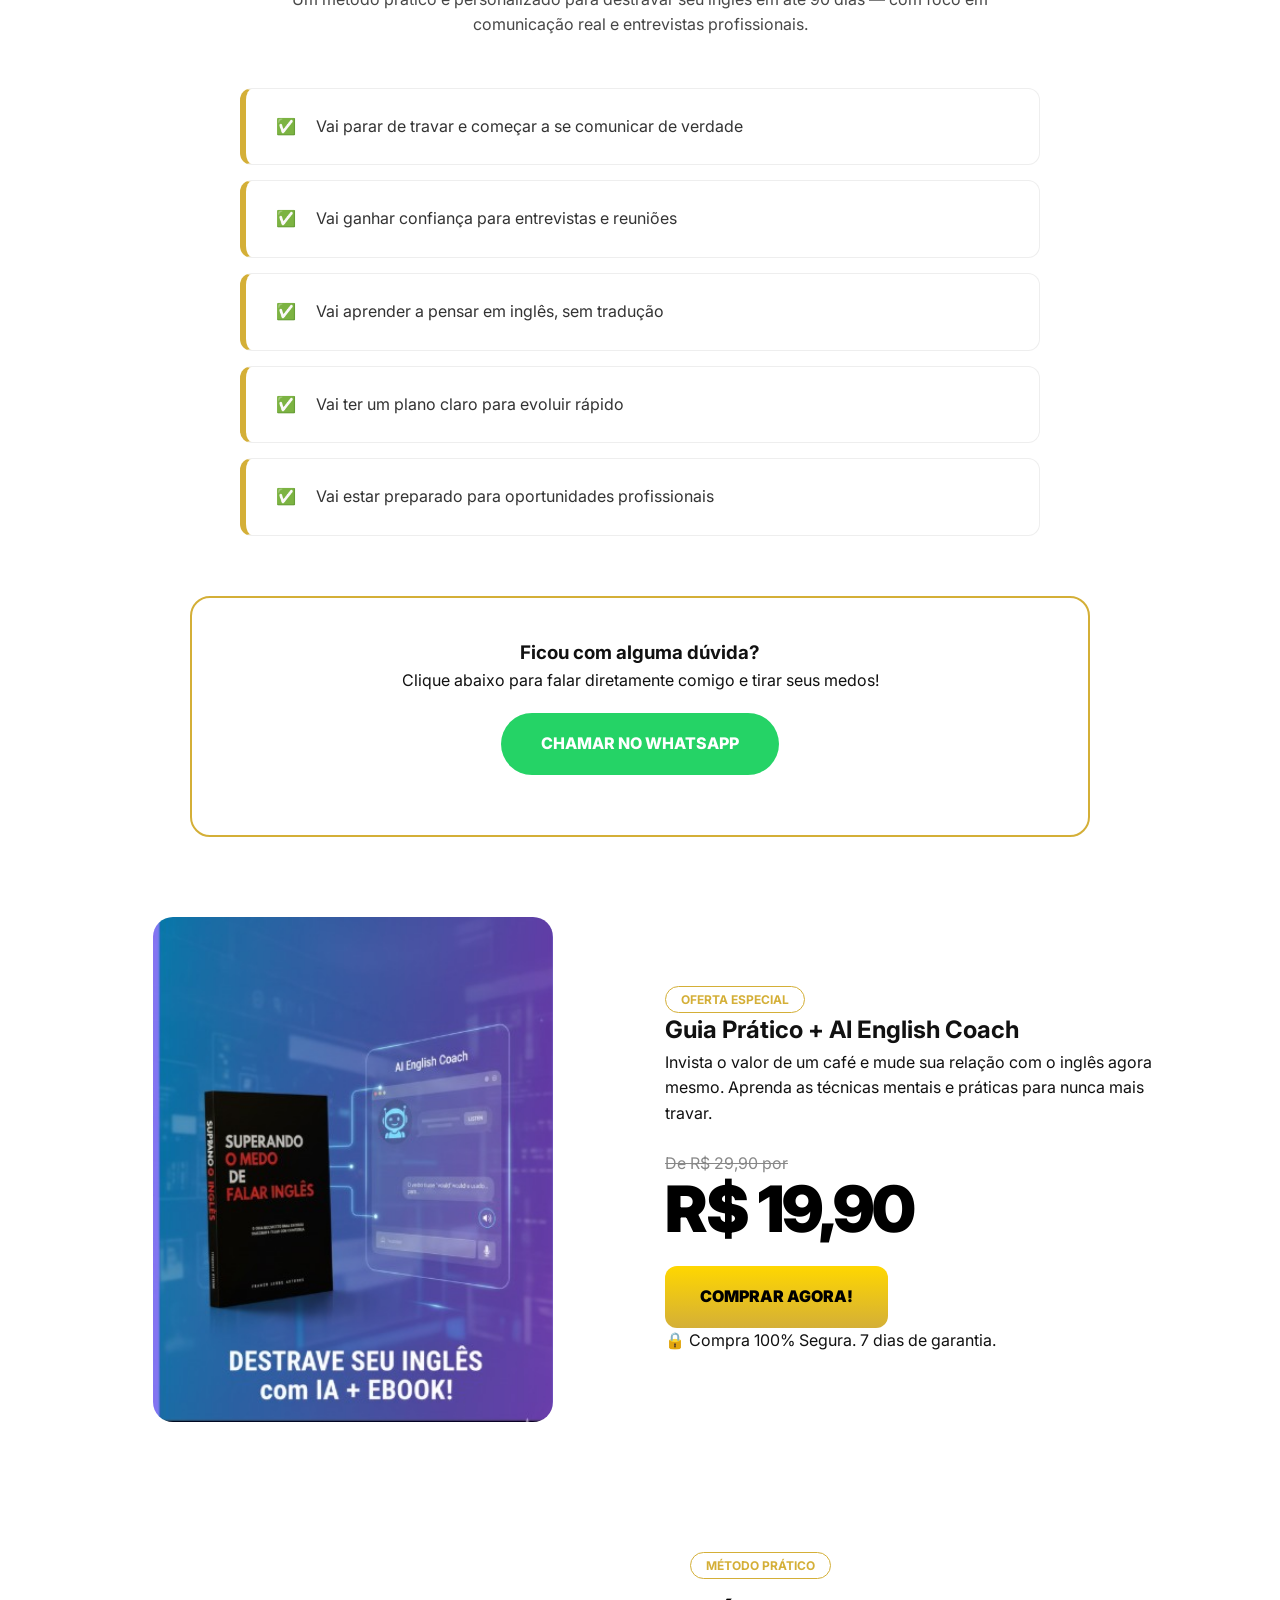
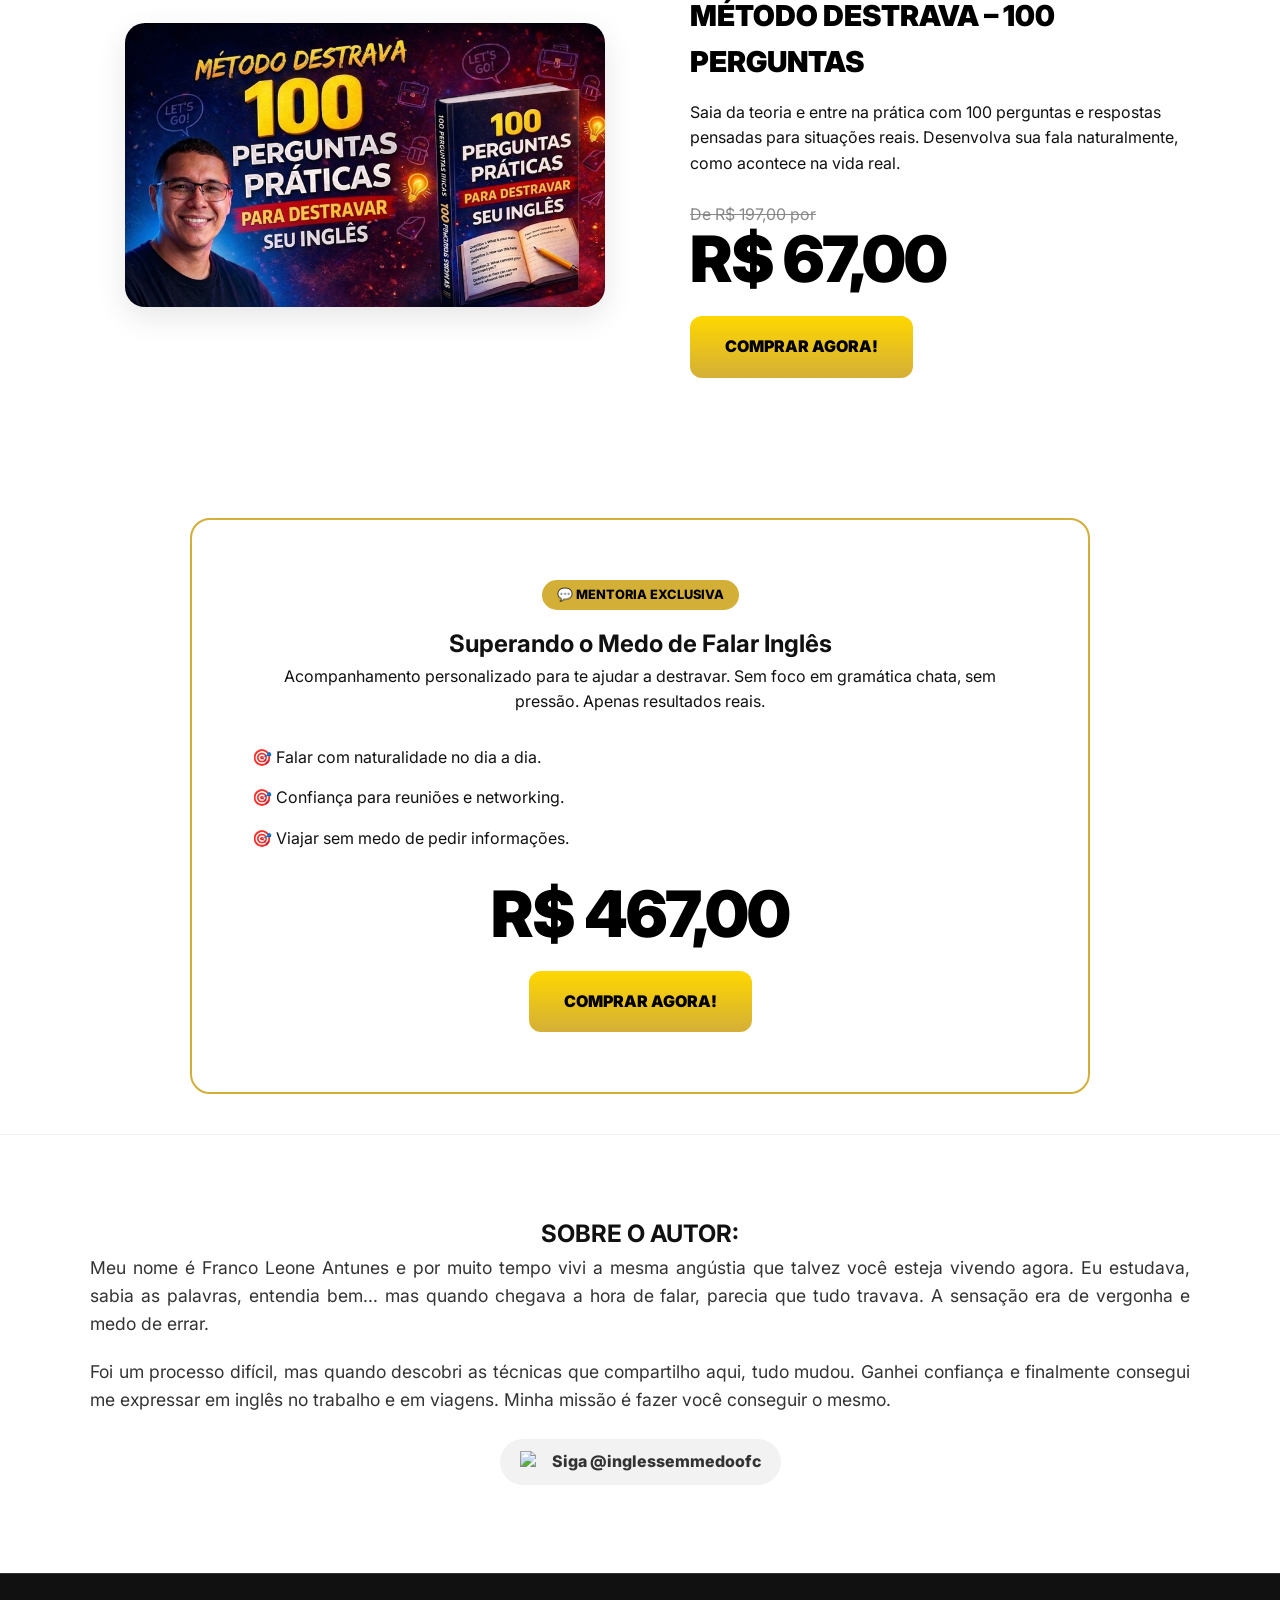
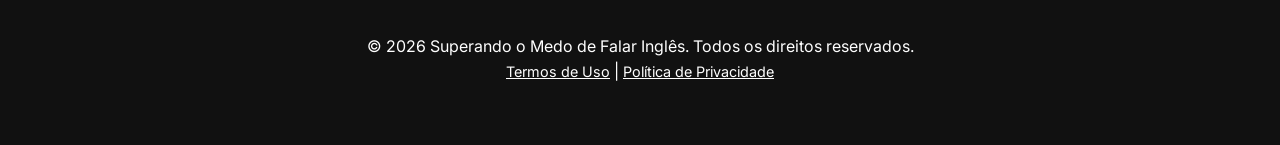
==== commit ad0e3213: "Update index.html" ====
--- a/index.html
+++ b/index.html
@@ -146,7 +146,7 @@
                     
                     <div class="price-container">
                         <span class="old-price">De R$ 29,90 por</span>
-                        <span class="new-price">R$ 19,00</span>
+                        <span class="new-price">R$ 19,90</span>
                     </div>
                     
                     <a href="https://hotmart.com/pt-br/marketplace/produtos/desbloqueie-sua-fluencia-em-ingles-guia-pratico-para-superar-o-medo-de-falar/B101420411U" class="btn-primary pulse" target="_blank">COMPRAR AGORA!</a>
@@ -195,7 +195,7 @@
                             <li>🎯 Viajar sem medo de pedir informações.</li>
                         </ul>
                         <div class="price-container">
-                            <span class="new-price">R$ 497,00</span>
+                            <span class="new-price">R$ 467,00</span>
                         </div>
                         <a href="https://hotmart.com/pt-br/marketplace/produtos/consultoria-superando-o-medo-de-falar-ingles/E101495128T" class="btn-primary pulse" target="_blank">COMPRAR AGORA!</a>
                     </div>
